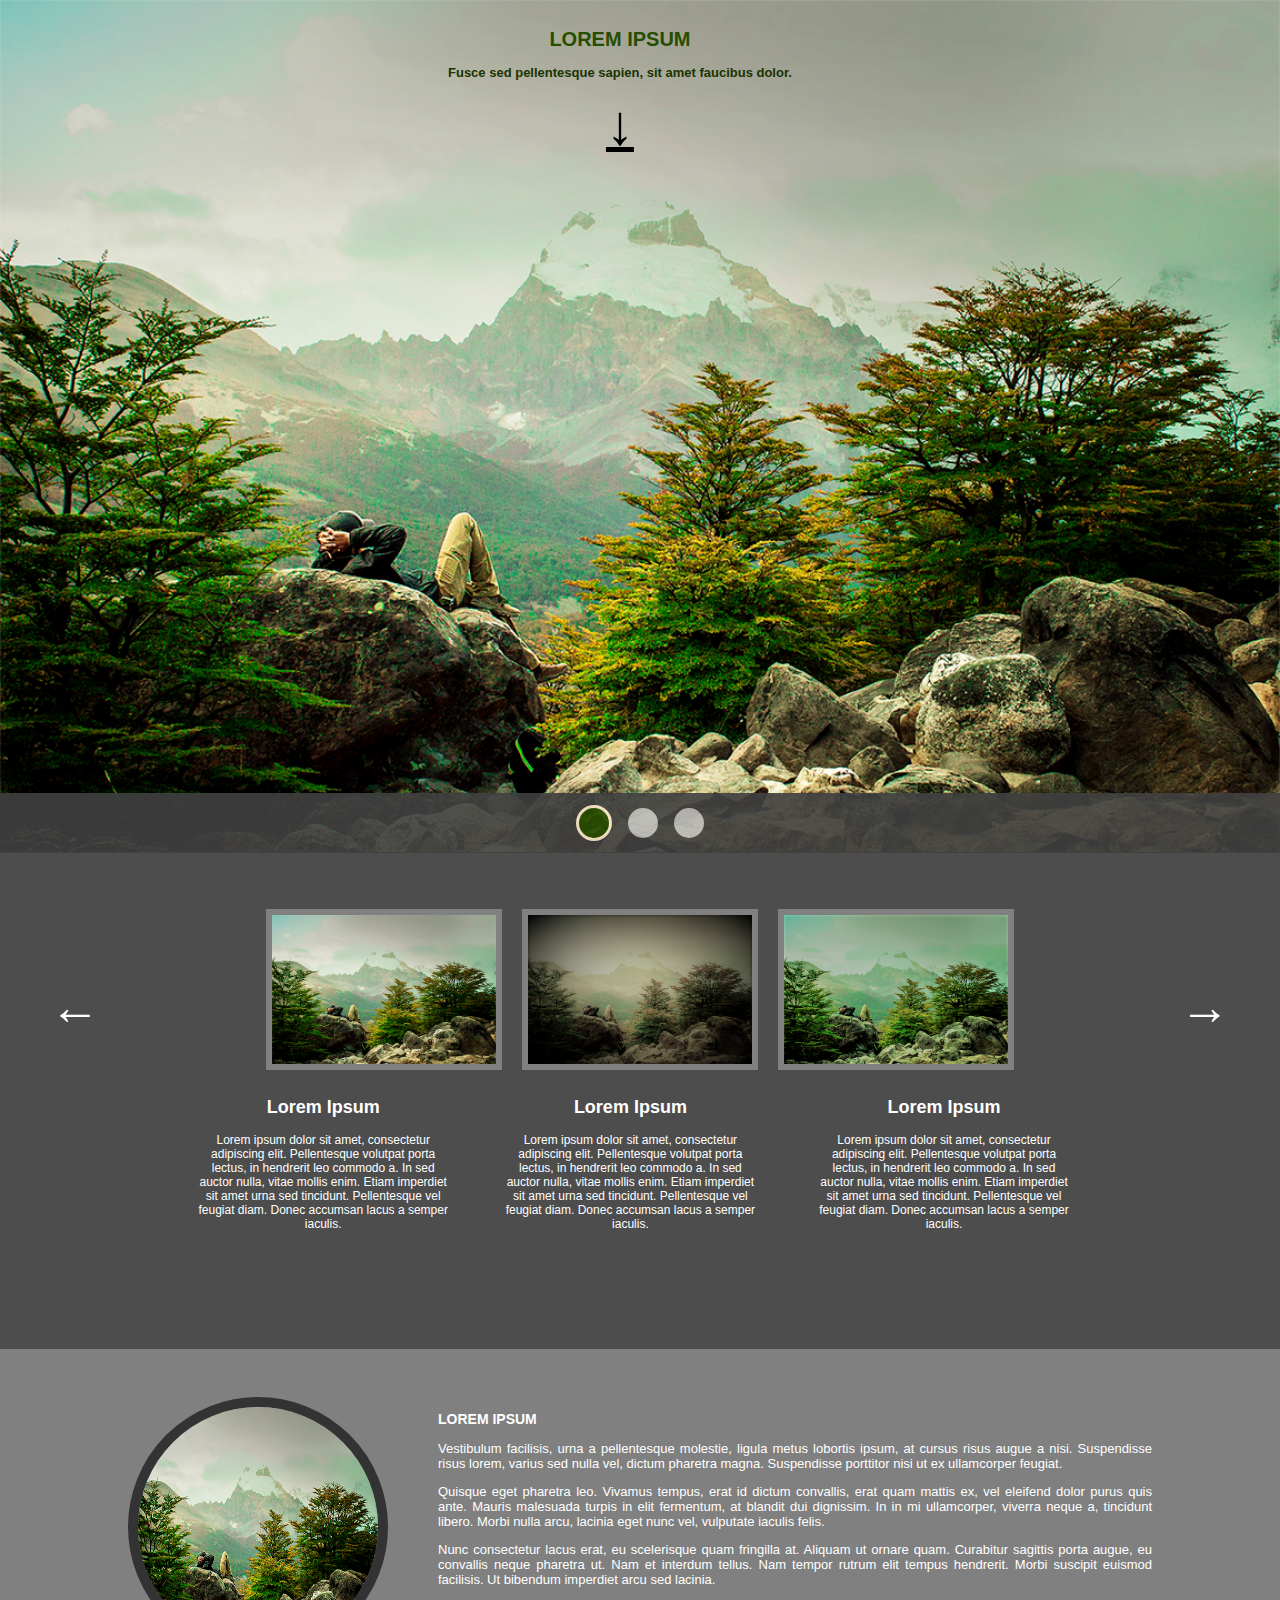
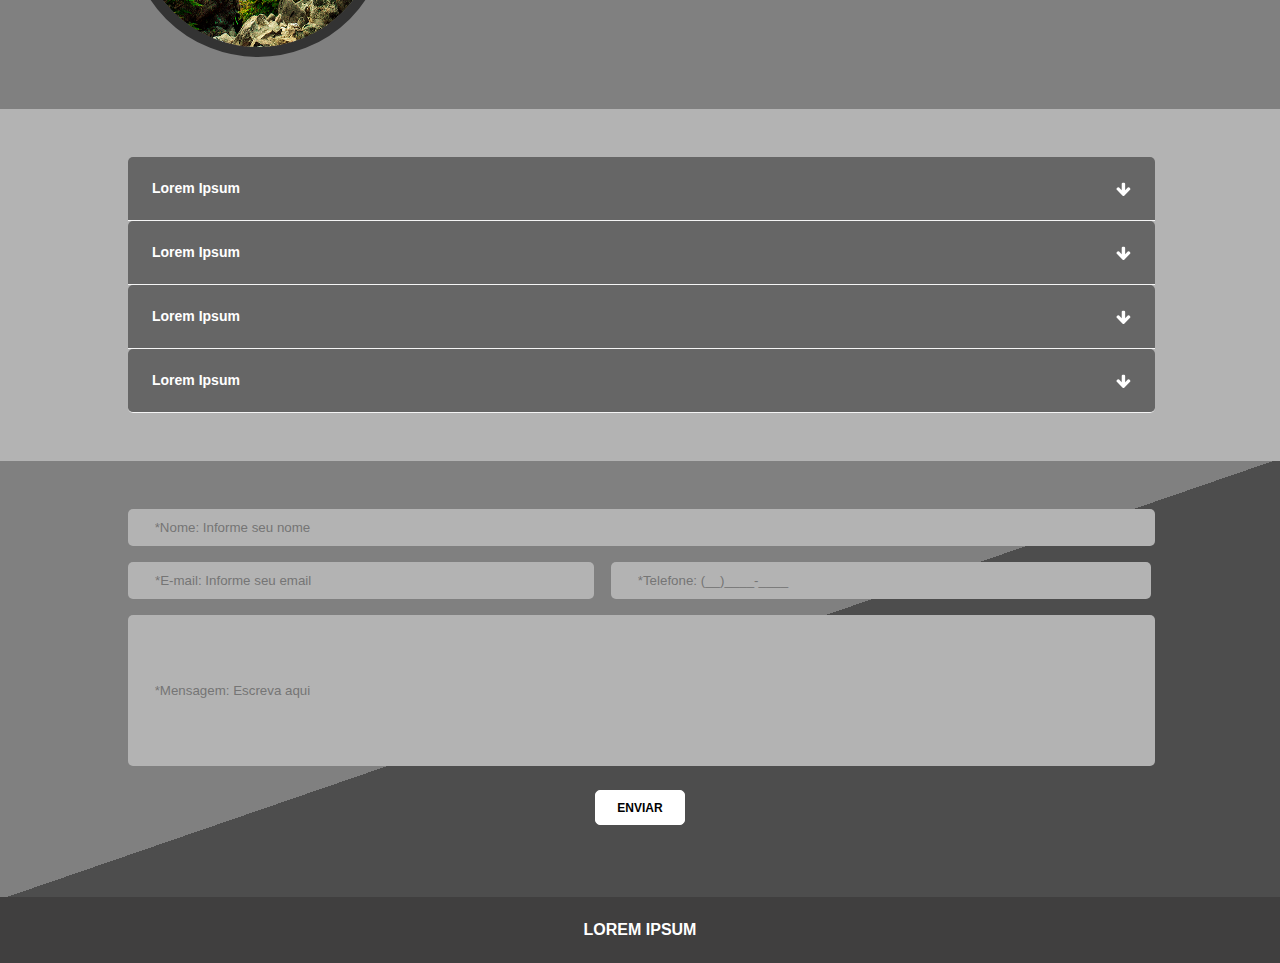
==== index.html @ 9d9e649a "first commit" ====
<!DOCTYPE html>
<html lang="en">
<head>
	<title>Teste Front End | Dot </title>
	<meta charset="utf-8">
	<meta name="viewport" content="width=device-width, initial-scale=1.0">
	<link rel="stylesheet" type="text/css" href="style.css">
	<link rel="stylesheet" href="https://cdnjs.cloudflare.com/ajax/libs/font-awesome/4.7.0/css/font-awesome.min.css">
	<link rel="stylesheet" href="https://cdnjs.cloudflare.com/ajax/libs/font-awesome/4.7.0/css/font-awesome.min.css">
</head>
<body>
	<header>
		<div class="titulo-header">
			<h1>Lorem Ipsum</h1>
			<p>Fusce sed pellentesque sapien, sit amet faucibus dolor.</p>
			<div><a href="index.html#gallery" class="arrow-go-down">&#8595;</a></div>
		</div>
		<div class="flow">
			<div>
				<div class="mySlides"><img src="images/ProvaFrontEndJunior-Desk-real.png" alt="img-capa"></div>
				<div class="mySlides"><img src="images/ProvaFrontEndJunior-Desk-real-copia.png" alt="img-capa"></div>
				<div class="mySlides"><img src="images/ProvaFrontEndJunior-Desk-real-copia2.png" alt="img-capa"></div>
			</div>
			<div class="slideBox">
				<span class="dot" onclick="currentSlide(1)"></span>
				<span class="dot" onclick="currentSlide(2)"></span>
				<span class="dot" onclick="currentSlide(3)"></span>
			</div>
		</div>	
	</header>
	<!-- Main Start - Gallery 3 of 9 -->
	<main role="main" class="main">
		<a id="gallery"></a>
		<div class="main-container">
			<div class="mySlides2 fade">
				<img src="images/ProvaFrontEndJunior-Desk-media.png" alt="img-peq">
					<div class="text">
						<h2>Lorem Ipsum</h2>
						<p>Lorem ipsum dolor sit amet, consectetur adipiscing elit. Pellentesque volutpat porta lectus, in hendrerit leo commodo a. In sed auctor nulla, vitae mollis enim. Etiam imperdiet sit amet urna sed tincidunt. Pellentesque vel feugiat diam. Donec accumsan lacus a semper iaculis.  </p>
					</div>  
				<img src="images/ProvaFrontEndJunior-Desk-media-2.png" alt="img-peq">
					<div class="text2">
						<h2>Lorem Ipsum</h2>
						<p>Lorem ipsum dolor sit amet, consectetur adipiscing elit. Pellentesque volutpat porta lectus, in hendrerit leo commodo a. In sed auctor nulla, vitae mollis enim. Etiam imperdiet sit amet urna sed tincidunt. Pellentesque vel feugiat diam. Donec accumsan lacus a semper iaculis.  </p>
					</div>
				<img src="images/ProvaFrontEndJunior-Desk-media-3.png" alt="img-peq">
					<div class="text3">
						<h2>Lorem Ipsum</h2>
						<p>Lorem ipsum dolor sit amet, consectetur adipiscing elit. Pellentesque volutpat porta lectus, in hendrerit leo commodo a. In sed auctor nulla, vitae mollis enim. Etiam imperdiet sit amet urna sed tincidunt. Pellentesque vel feugiat diam. Donec accumsan lacus a semper iaculis.  </p>
					</div>
			</div>
			<div class="mySlides2 fade">
				<img src="images/ProvaFrontEndJunior-Desk-media-4.png" alt="img-peq">
					<div class="text">
						<h2>Lorem Ipsum</h2>
						<p>Lorem ipsum dolor sit amet, consectetur adipiscing elit. Pellentesque volutpat porta lectus, in hendrerit leo commodo a. In sed auctor nulla, vitae mollis enim. Etiam imperdiet sit amet urna sed tincidunt. Pellentesque vel feugiat diam. Donec accumsan lacus a semper iaculis.  </p>
					</div>  
				<img src="images/ProvaFrontEndJunior-Desk-media-5.png" alt="img-peq"> 
					<div class="text2">
						<h2>Lorem Ipsum</h2>
						<p>Lorem ipsum dolor sit amet, consectetur adipiscing elit. Pellentesque volutpat porta lectus, in hendrerit leo commodo a. In sed auctor nulla, vitae mollis enim. Etiam imperdiet sit amet urna sed tincidunt. Pellentesque vel feugiat diam. Donec accumsan lacus a semper iaculis.  </p>
					</div>
				<img src="images/ProvaFrontEndJunior-Desk-media-6.png" alt="img-peq">
					<div class="text3">
						<h2>Lorem Ipsum</h2>
						<p>Lorem ipsum dolor sit amet, consectetur adipiscing elit. Pellentesque volutpat porta lectus, in hendrerit leo commodo a. In sed auctor nulla, vitae mollis enim. Etiam imperdiet sit amet urna sed tincidunt. Pellentesque vel feugiat diam. Donec accumsan lacus a semper iaculis.  </p>
					</div>
			</div>
			<div class="mySlides2 fade">
				<img src="images/ProvaFrontEndJunior-Desk-media-7.png" alt="img-peq">
					<div class="text">
						<h2>Lorem Ipsum</h2>
						<p>Lorem ipsum dolor sit amet, consectetur adipiscing elit. Pellentesque volutpat porta lectus, in hendrerit leo commodo a. In sed auctor nulla, vitae mollis enim. Etiam imperdiet sit amet urna sed tincidunt. Pellentesque vel feugiat diam. Donec accumsan lacus a semper iaculis.  </p>
					</div>  
				<img src="images/ProvaFrontEndJunior-Desk-media-8.png" alt="img-peq"> 
					<div class="text2">
						<h2>Lorem Ipsum</h2>
						<p>Lorem ipsum dolor sit amet, consectetur adipiscing elit. Pellentesque volutpat porta lectus, in hendrerit leo commodo a. In sed auctor nulla, vitae mollis enim. Etiam imperdiet sit amet urna sed tincidunt. Pellentesque vel feugiat diam. Donec accumsan lacus a semper iaculis.  </p>
					</div>
				<img src="images/ProvaFrontEndJunior-Desk-media-9.png" alt="img-peq">
					<div class="text3">
						<h2>Lorem Ipsum</h2>
						<p>Lorem ipsum dolor sit amet, consectetur adipiscing elit. Pellentesque volutpat porta lectus, in hendrerit leo commodo a. In sed auctor nulla, vitae mollis enim. Etiam imperdiet sit amet urna sed tincidunt. Pellentesque vel feugiat diam. Donec accumsan lacus a semper iaculis.  </p>
					</div>
			</div>
			<a class="prev" onclick="plusS(-1)">&#8592;</a>
			<a class="next" onclick="plusS(1)">&#8594;</a>
		  </div>
		<!-- Circular Image -->
		<div class="second-mainContainer">
			<div class="circle-image">
				<img src="images/ProvaFrontEndJunior-Desk-media.png" alt="img-peq-circular">
			</div>
			<div class="bigText">
				<h3>LOREM IPSUM</h3>
				<p>Vestibulum facilisis, urna a pellentesque molestie, ligula metus lobortis ipsum, at cursus risus augue a nisi. Suspendisse risus lorem, varius sed nulla vel, dictum pharetra magna. Suspendisse porttitor nisi ut ex ullamcorper feugiat. 
				<p>Quisque eget pharetra leo. Vivamus tempus, erat id dictum convallis, erat quam mattis ex, vel eleifend dolor purus quis ante. Mauris malesuada turpis in elit fermentum, at blandit dui dignissim. In in mi ullamcorper, viverra neque a, tincidunt libero. Morbi nulla arcu, lacinia eget nunc vel, vulputate iaculis felis. </p>
				<p>Nunc consectetur lacus erat, eu scelerisque quam fringilla at. Aliquam ut ornare quam. Curabitur sagittis porta augue, eu convallis neque pharetra ut. Nam et interdum tellus. Nam tempor rutrum elit tempus hendrerit. Morbi suscipit euismod facilisis. Ut bibendum imperdiet arcu sed lacinia. </p>
			</div>
		</div>
		<!-- Galleria Vertical -->
		<div class="last-mainContainer">
			<div id="open-gallery"> 
				<div class="top-border-box first-gallery">
					<h3>Lorem Ipsum</h3>
					<a><i class="fa fa-arrow-down invert"></i></a>
				</div>
				<div class="vertical-gallery hidden " id="open-window">
					<div class="container vertical-gall" >
						<div class="display-gallery-title">
							<h4>Lorem Ipsum</h4>
							<a><i class="fa fa-arrow-up work-icon-image"></i></a>
						</div>
						<div class="gallery-content">
							<div class="left-side imagens-peq">
								<img src="images/ProvaFrontEndJunior-Desk-media.png" 
								alt="img-peq">
							</div>
							<div class="right-side">		
								<p>Lorem ipsum dolor sit amet, consectetur adipiscing elit. Curabitur imperdiet 
									malesuada lorem eget pulvinar. Donec nisl augue, scelerisque in nunc a, gravida 
									laoreet tellus. </p>
							</div>
						</div>
					</div>
				</div>
			</div>
			<div id="open-second-gallery">
				<div class="top-border-box">
					<h3>Lorem Ipsum</h3>
					<a><i class="fa fa-arrow-down invert"></i></a>
				</div>
				<div class="vertical-gallery sc hidden" id="open-sec-window">
					<div class="container vertical-gall" >
						<div class="display-gallery-title">
							<h4>Lorem Ipsum</h4>
							<a><i class="fa fa-arrow-up work-icon-image"></i></a>
						</div>
						<div class="gallery-content">
							<div class="left-side imagens-peq">
								<img src="images/ProvaFrontEndJunior-Desk-media.png" 
								alt="img-peq">
							</div>
							<div class="right-side">		
								<p>Lorem ipsum dolor sit amet, consectetur adipiscing elit. Curabitur imperdiet 
									malesuada lorem eget pulvinar. Donec nisl augue, scelerisque in nunc a, gravida 
									laoreet tellus. </p>
							</div>
						</div>
					</div>
				</div>
			</div>
			<div id="open-third-gallery">
				<div class="top-border-box">
					<h3>Lorem Ipsum</h3>
					<a><i class="fa fa-arrow-down invert"></i></a>
				</div>
				<div class="vertical-gallery sc hidden" id="open-th-window">
					<div class="container vertical-gall" >
						<div class="display-gallery-title">
							<h4>Lorem Ipsum</h4>
							<a><i class="fa fa-arrow-up work-icon-image"></i></a>
						</div>
						<div class="gallery-content">
							<div class="left-side imagens-peq">
								<img src="images/ProvaFrontEndJunior-Desk-media.png" 
								alt="img-peq">
							</div>
							<div class="right-side">		
								<p>Lorem ipsum dolor sit amet, consectetur adipiscing elit. Curabitur imperdiet 
									malesuada lorem eget pulvinar. Donec nisl augue, scelerisque in nunc a, gravida 
									laoreet tellus. </p>
							</div>
						</div>
					</div>
				</div>
			</div>
			<div id="open-fourth-gallery">
				<div class="top-border-box border-bottom">
					<h3>Lorem Ipsum</h3>
					<a><i class="fa fa-arrow-down invert"></i></a>
				</div>
				<div class="vertical-gallery sc hidden" id="open-fourth-window">
					<div class="container vertical-gall" >
						<div class="display-gallery-title">
							<h4>Lorem Ipsum</h4>
							<a><i class="fa fa-arrow-up work-icon-image"></i></a>
						</div>
						<div class="gallery-content">
							<div class="left-side imagens-peq">
								<img src="images/ProvaFrontEndJunior-Desk-media.png" 
								alt="img-peq">
							</div>
							<div class="right-side">		
								<p>Lorem ipsum dolor sit amet, consectetur adipiscing elit. Curabitur imperdiet 
									malesuada lorem eget pulvinar. Donec nisl augue, scelerisque in nunc a, gravida 
									laoreet tellus. </p>
							</div>
						</div>
					</div>
				</div>
			</div>
		</div>
		<!-- Formulário at the bottom -->
		<div class="form-box">
			<form class="sign-up">
				<label for="firstName" id="nome"> 
				  <input type="text" name="first-name" 
				  placeholder="*Nome: Informe seu nome" required>
				</label>
				  <div class="middle-form">
					<label for="email"></label>
						<input type="email" name="second-name" 
						placeholder="*E-mail: Informe seu email" id="email" required>
					<label for="telefone"> </label>
						<input type="tel" name="telefone" 
						placeholder="*Telefone: (__)____-____" id="telefone" required>
				</div>
				<label for="mensagem"> </label>
					<input type="textarea" class="mensagem" name="mensagem" 
					placeholder="*Mensagem: Escreva aqui" required>
				<div class="button">
					<button type="submit"> Enviar</button>
				</div>
			  </form>
		</div>
	</main>
	<footer>
		<div>
			<p>LOREM IPSUM</p>
		</div>
	</footer>
	<script type="text/javascript" src="js.js"></script>
	<script type="text/javascript" src="topGallery.js"></script>
	<script type="text/javascript" src="teste.js"></script>
</body>
</html>
---- style.css ----
body{
	background-color: #4d4d4d;
	margin: 0;
}
.titulo-header > h1{
	color: #264d00;
	font-family: Arial, Helvetica, sans-serif;
	font-size: 20px;
	text-transform: uppercase;
}
.titulo-header > h1 ~ p {
	font-family: Arial, Helvetica, sans-serif;
	font-size: 13px;
	font-weight: bold;
	color: #1a3300;
}
.titulo-header {
	position: absolute;
	text-align: center;
	margin-top: 15px;
	margin-left: 35%;
}
.arrow-go-down{
	color: black;
	font-size: 3.5em;
}
/* Gallery */
.mySlides {
	display: none;
}
.flow{
	margin: 0;
	padding: 0;
	display: flex;
	flex-direction: column;
}
.flow img {
	display: flex;
	width: 100%;
	height: auto;
	flex-grow: 2;
}
.dot {
	cursor: pointer;
	height: 30px;
	width: 30px;
	background-color: #bbb;
	border-radius: 50%;
	display: flex;
	transition: background-color 0.6s ease;
	margin: 0.5em;
}
.active, .dot:hover {
	background-color: #264d00;
	border: 3px solid;
	border-color: blanchedalmond;
}  
.slideBox{
	display: flex;
	align-items: center;
	justify-content: center;
	min-height: 60px;
	background-color: hsl(0, 0%, 25%);
	opacity: 0.9;
	z-index: 1;
	margin-top: -3.7em;
	width: 100%;
	flex-grow: 2;
}
@media only screen and (max-width: 700px){
	.titulo-header {
		position: relative;
		text-align: center;
		justify-content: justify;
		margin-left: 5px;
		margin-bottom: 2em;
	}
	.titulo-header > h1{
		color: #fff;
		font-family: Arial, Helvetica, sans-serif;
		text-transform: uppercase;
		font-size: 15px;
	}
	.titulo-header > h1 ~ p {
		font-family: Arial, Helvetica, sans-serif;
		font-size: 12px;
		font-weight: bold;
		color: #fff;
		padding: 0 7px 2px 7px;
	}
}
/* Main Section - Gallery 3 of 9 */
main > div {
	display: flex;
	flex-direction: row;
	justify-content: space-around;
	margin-top: 40px;
}
.main-container{
	padding: 0 2em 0 2em;
	margin: 3em;
	display: flex;
	text-align: center;	
	justify-content: space-around;
	flex-direction: row;
	min-height: 400px;
}
.main-container img{
    width: 20%;
    border-style: solid;
	border-width: 6px;
    border-color: #808080;
    margin: 0.5em;
}
.mySlides2 {
    display: none;
	flex-direction: row;
	justify-content: space-around;
	overflow-x: hidden;
}
.img-text-box{
	margin: 0;
	padding: 0;
}

.text-margin{
	width: 15%;
}
.prev,
.next{
    cursor: pointer;
    position: absolute;
    color: white;
    font-weight: bold;
    font-size: 50px;
    user-select: none;
    margin-top: 6%;
}
.next{
	right: 1em;
}
.prev{
	left: 1em;
}
.prev:hover, .next:hover {
        color: #15402f;
}
.text {
    font-size: 12px;
    position: absolute;
    width: 20%;
    text-align: center;
	font-family: Arial, Helvetica, sans-serif;
	color: white;
    margin-left: 9%;
  }
.text2 {
    font-size: 12px;
    position: absolute;
    width: 20%;
    text-align: center;
    font-family: Arial, Helvetica, sans-serif;
	margin-left: 33%;
	color: white;
}
.text3 {
    font-size: 12px;
    position: absolute;
    width: 20%;
    text-align: center;
    font-family: Arial, Helvetica, sans-serif;
	margin-left: 57.5%;
	color: white;
}
.dotz {
  display: none;
}
.fade {
    -webkit-animation-name: fade;
    -webkit-animation-duration: 1.5s;
    animation-name: fade;
    animation-duration: 1.5s;
}
@-webkit-keyframes fade {
    from {opacity: .4}
    to {opacity: 1}
}
@keyframes fade {
    from {opacity: .4}
    to {opacity: 1}
}


/* Slide Gallery */
@media only screen and (max-width: 700px){
	main > div {
		flex-wrap: wrap;
		margin-top: 18px;
	}
	main > div .text {
		font-size: 11px;
		width: 85%;
	}

}

/* Circular Section */
.second-mainContainer{
	background-color: #808080;
	padding: 3em 8em 3em 8em;
}

.second-mainContainer > .circle-image > img{
	border-style: solid;
	border-width: 10px;
	border-radius: 50%;
	border-color: #333333;
	height: 240px;
	width: 240px;
}

.second-mainContainer > .bigText {
	text-align: justify;
	color: #fff;
	font-size: 13px;
	padding-left: 50px;
	padding-top: 15px;
	font-family: Arial, Helvetica, sans-serif;
}

@media only screen and (max-width: 700px){
	.second-mainContainer > .bigText h3{
		text-align: center;
		font-size: 15px;
		padding: 0px;
	}
	.second-mainContainer > .bigText {
		text-align: center;
		font-size: 13px;
		padding-left: 0px;
		color: white;
	}
}
/* Bottom Gallery*/
.last-mainContainer{
	display: flex;
	align-items: center;
	justify-content: center;
	flex-direction: column;
	background-color: hsl(0, 0%, 70%);
	font-family: Arial, Helvetica, sans-serif;
	padding-bottom: 3em;
	margin-top: 0;
}
#open-gallery{
	width: 100%;
}
.top-border-box{
	height: 15px;
	width: 76.5%;
	padding: 1.5em;
	margin-right: 35%;
	margin-left: 10%;
	display: flex;
	justify-content: space-between;
	flex-direction: row;
	background-color: hsl(0, 0%, 40%);
	border-bottom: 1px solid;
	border-color: whitesmoke;
	border-top-left-radius: 5px;
	border-top-right-radius: 5px;
	cursor: pointer;
}
.first-gallery{
	margin-top: 3em;
}
.invert{
	font-size: 25px;
	filter: brightness(0) invert(1);
	margin-top: -2px;
	font-weight: lighter;
}
h3{
	font-size:  14px;
	color: white;
	margin-top: -1px;
}
.imagens-peq img{
	width: 70%;
    border-style: solid;
	border-width: 6px;
    border-color: #808080;
    margin: 0.5em;
}
.vertical-gallery{
	background-color: white;
	width: 81%;
	min-height: 50%;
	margin-right: 35%;
	margin-left: 10%;
	padding-bottom: 2em;
}
.display-gallery-title{
	height: 15px;
	background-color: transparent;
	padding: 1.5em;
	display: flex;
	justify-content: space-between;
	flex-direction: row;
}
.display-gallery-title > i{
	font-size: 25px;
	font-weight: lighter;
}
h4{
	color: hsl(0, 0%, 40%);
	font-size:  14px;
	margin-top: -1px;
}
.gallery-content{
	display: flex;
	flex-direction: row;
	align-items: center;
}
.left-side{
	width: 40%;
	padding-left: 1.5em;
}
.right-side{
	width: 60%;
	padding-right: 5em;
}
.right-side > p {
	color: hsl(0, 0%, 40%);
	font-size: 14px;
}
.hidden {
	display: none;
}
#open-second-gallery{
	width: 100%;
}
#open-third-gallery{
	width: 100%;
}
#open-fourth-gallery{
	width: 100%;
}
.border-bottom{
	border-radius: 5px;
}
@media only screen and (max-width: 700px){
	.vertical-gallery{
		width: 86.5%;
	}
}
/* Formulário at the bottom */
.form-box{
	display: flex;
	justify-content: center;
	align-items: center;
	flex-direction: column;
	background-image: linear-gradient(161deg, #808080 50%, #4d4d4d 50%);
	margin: 0;
}
form{
	margin: 3em 8em 3em 8em;
}
.sign-up{
	width: 100%;
}
form input{
	border-radius: 5px;
	border: none;
	background-color: hsl(0, 0%, 70%);
}
form input[type=text]{
	width: 78%;
	height: 35px;
	padding-left: 2em;
	margin-left: 10%;
}
.middle-form{
	padding: 1em 1em;
}
form input[type=email]{
	width: 35%;
	height: 35px;
	padding-left: 2em;
	margin-left: 9%;
}
form input[type=tel]{
	width: 41%;
	height: 35px;
	padding-left: 2em;
	margin-left: 1em;
	margin-right: 9%;
}
input[type=textarea]{
	width: 78%;
	height: 150px;
	padding-left: 2em;
	margin-left: 10%;
	padding-top: 0;
}
.button{
	display: flex;
	text-align: center;
	justify-content: center;
}
button{
	margin: 2em 3em;
	border: 1px solid white;
	background-color: white;
	border-radius: 5px;
	height: 35px;
	width: 90px;
	text-transform: uppercase;
	font-weight: 600;
	cursor: pointer;
	font-size: 12px;
}
@media only screen and (max-width: 700px){
	form{
		display: none;
	}
}
/* The end of Form - Footer */
footer{
	font-family: Arial, Helvetica, sans-serif;
	display: flex;
	text-align: center;
	justify-content: center;
	color: white;
	height: 50px;
	padding: 0.5em;
	font-weight: bold;
	background-color: hsl(0, 1%, 25%);
}
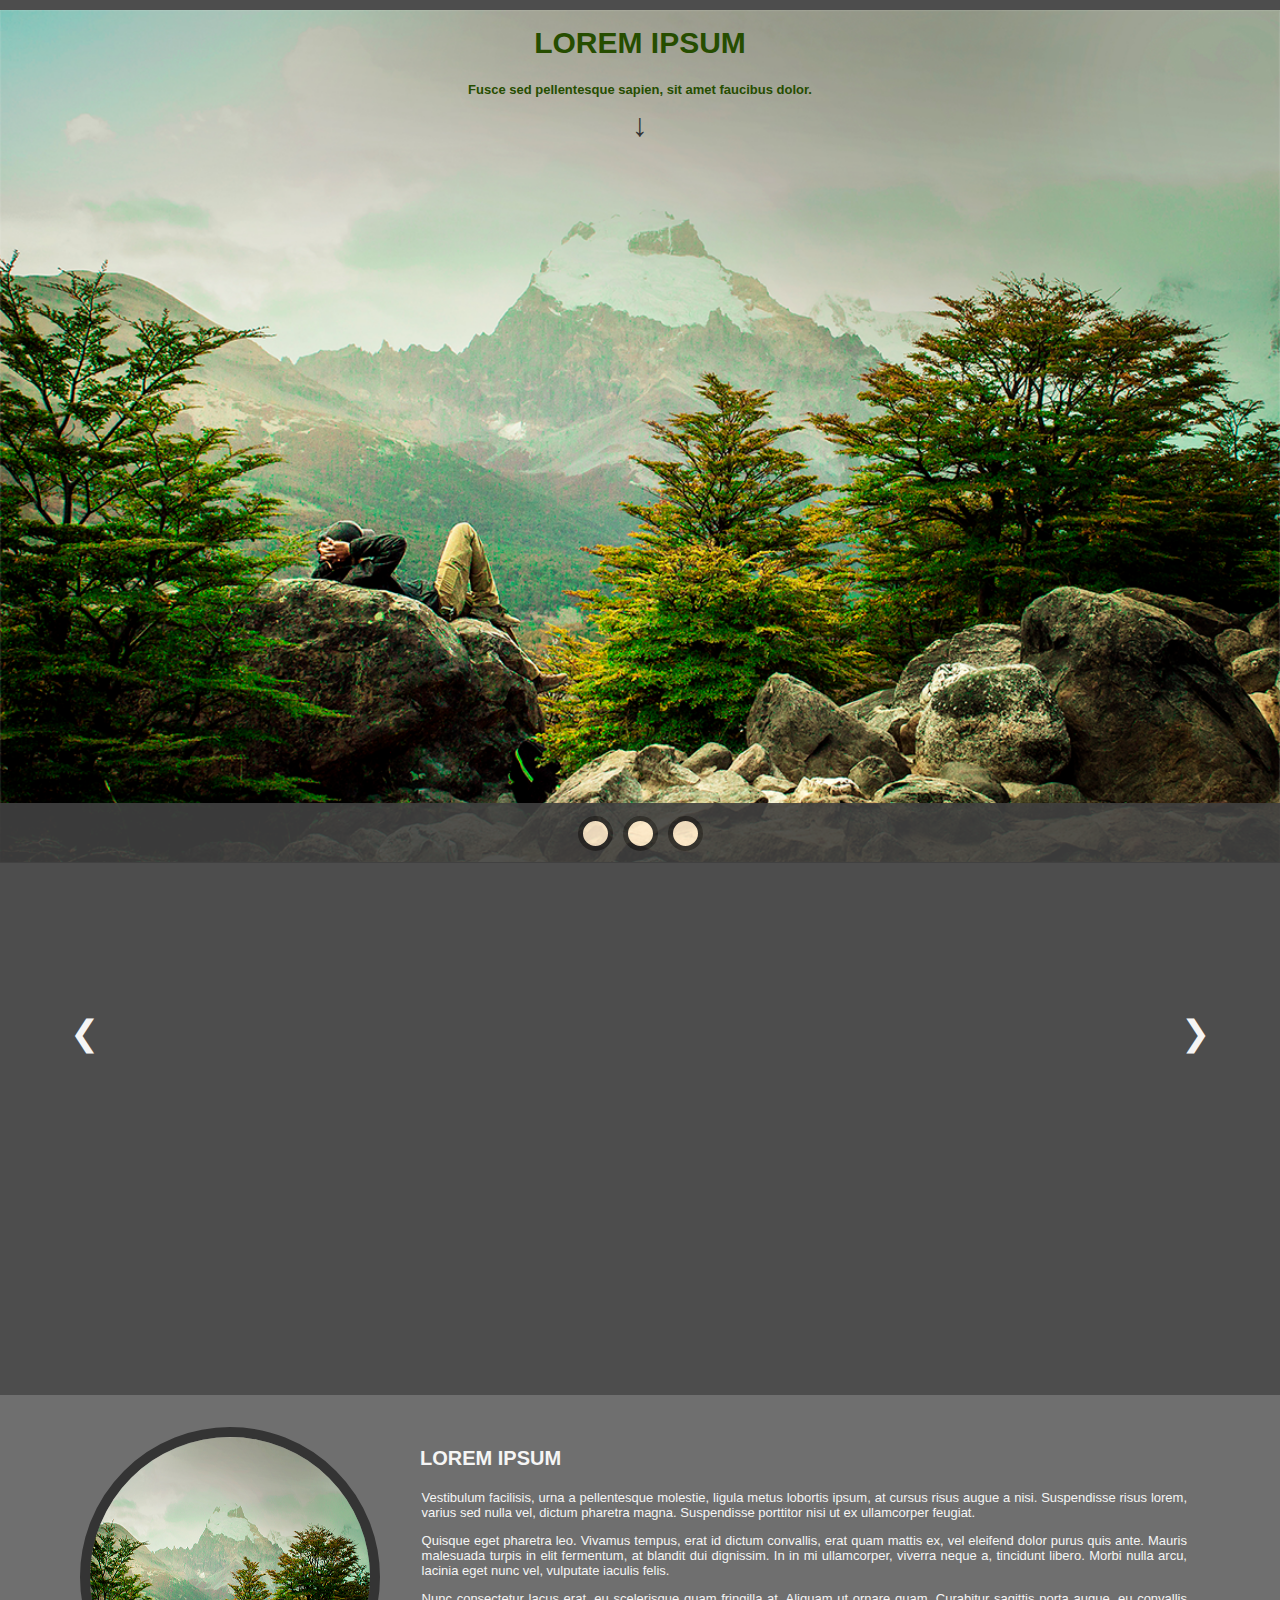
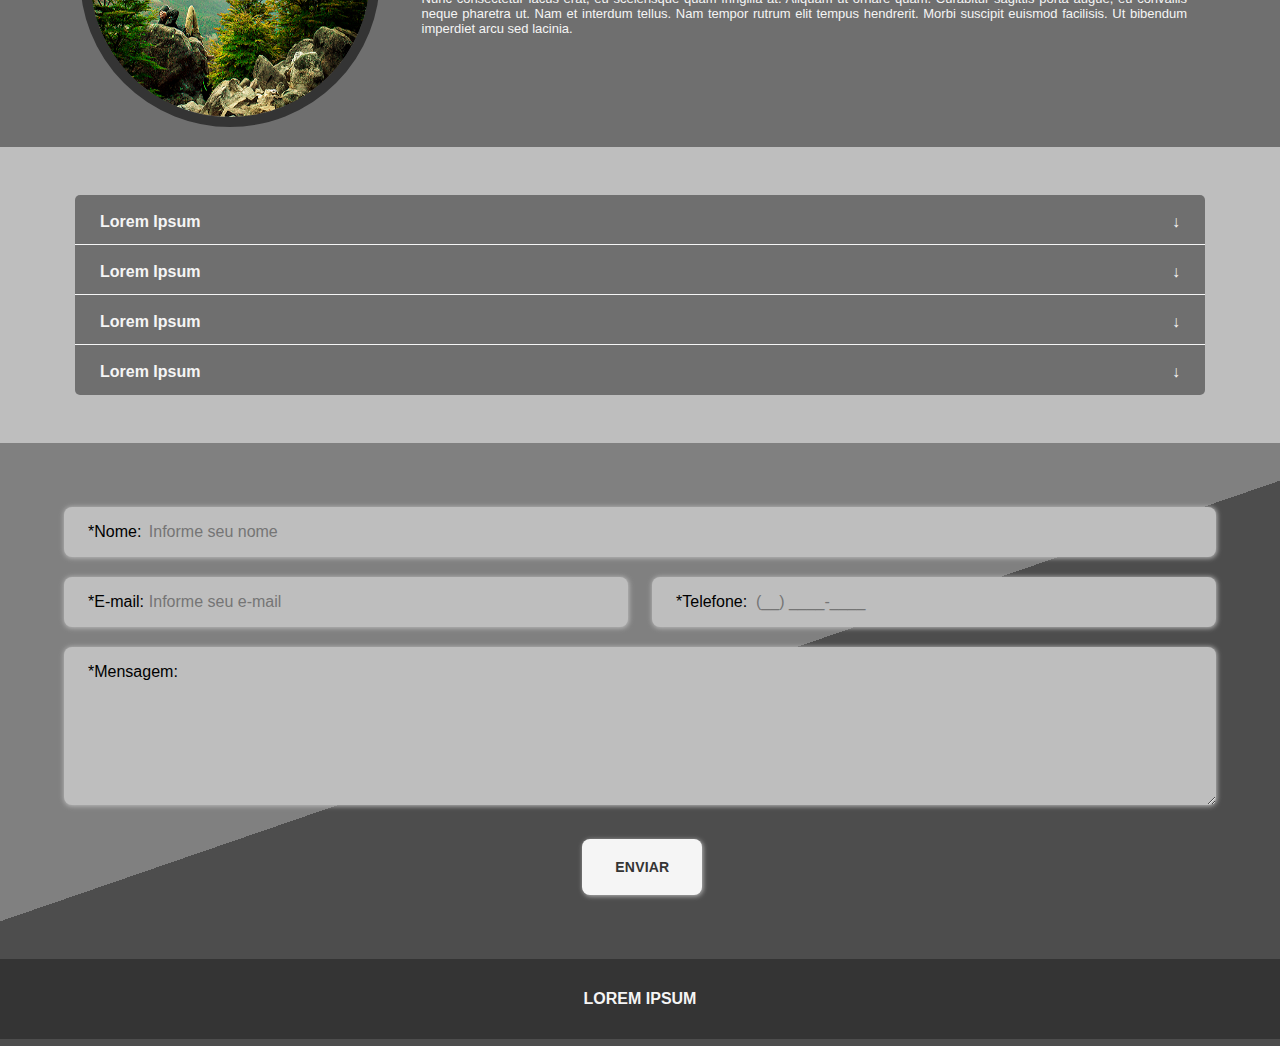
==== commit 3ce26bff: "first commit" ====
--- a/index.html
+++ b/index.html
@@ -1,237 +1,229 @@
 <!DOCTYPE html>
 <html lang="en">
 <head>
-	<title>Teste Front End | Dot </title>
+	<title> Dot </title>
 	<meta charset="utf-8">
 	<meta name="viewport" content="width=device-width, initial-scale=1.0">
-	<link rel="stylesheet" type="text/css" href="style.css">
-	<link rel="stylesheet" href="https://cdnjs.cloudflare.com/ajax/libs/font-awesome/4.7.0/css/font-awesome.min.css">
-	<link rel="stylesheet" href="https://cdnjs.cloudflare.com/ajax/libs/font-awesome/4.7.0/css/font-awesome.min.css">
+
+	<!-- style sheets -->
+	<link rel="stylesheet" type="text/css" href="./public/style/main.css">
+	<link rel="stylesheet" type="text/css" href="./public/style/header.css"> <!-- top-gallery -->
+	<link rel="stylesheet" type="text/css" href="./public/style/slide.css">
+	<link rel="stylesheet" type="text/css" href="./public/style/circular.css">
+	<link rel="stylesheet" type="text/css" href="./public/style/accordion.css">
+	<link rel="stylesheet" type="text/css" href="./public/style/form.css">
+	<link rel="stylesheet" type="text/css" href="./public/style/footer.css">
+	<link rel="stylesheet" type="text/css" href="./public/style/media.css">
+	<!------->
+	
 </head>
 <body>
-	<header>
-		<div class="titulo-header">
-			<h1>Lorem Ipsum</h1>
-			<p>Fusce sed pellentesque sapien, sit amet faucibus dolor.</p>
-			<div><a href="index.html#gallery" class="arrow-go-down">&#8595;</a></div>
-		</div>
-		<div class="flow">
-			<div>
-				<div class="mySlides"><img src="images/ProvaFrontEndJunior-Desk-real.png" alt="img-capa"></div>
-				<div class="mySlides"><img src="images/ProvaFrontEndJunior-Desk-real-copia.png" alt="img-capa"></div>
-				<div class="mySlides"><img src="images/ProvaFrontEndJunior-Desk-real-copia2.png" alt="img-capa"></div>
-			</div>
-			<div class="slideBox">
-				<span class="dot" onclick="currentSlide(1)"></span>
-				<span class="dot" onclick="currentSlide(2)"></span>
-				<span class="dot" onclick="currentSlide(3)"></span>
-			</div>
-		</div>	
-	</header>
-	<!-- Main Start - Gallery 3 of 9 -->
-	<main role="main" class="main">
-		<a id="gallery"></a>
-		<div class="main-container">
-			<div class="mySlides2 fade">
-				<img src="images/ProvaFrontEndJunior-Desk-media.png" alt="img-peq">
-					<div class="text">
-						<h2>Lorem Ipsum</h2>
-						<p>Lorem ipsum dolor sit amet, consectetur adipiscing elit. Pellentesque volutpat porta lectus, in hendrerit leo commodo a. In sed auctor nulla, vitae mollis enim. Etiam imperdiet sit amet urna sed tincidunt. Pellentesque vel feugiat diam. Donec accumsan lacus a semper iaculis.  </p>
-					</div>  
-				<img src="images/ProvaFrontEndJunior-Desk-media-2.png" alt="img-peq">
-					<div class="text2">
-						<h2>Lorem Ipsum</h2>
-						<p>Lorem ipsum dolor sit amet, consectetur adipiscing elit. Pellentesque volutpat porta lectus, in hendrerit leo commodo a. In sed auctor nulla, vitae mollis enim. Etiam imperdiet sit amet urna sed tincidunt. Pellentesque vel feugiat diam. Donec accumsan lacus a semper iaculis.  </p>
-					</div>
-				<img src="images/ProvaFrontEndJunior-Desk-media-3.png" alt="img-peq">
-					<div class="text3">
-						<h2>Lorem Ipsum</h2>
-						<p>Lorem ipsum dolor sit amet, consectetur adipiscing elit. Pellentesque volutpat porta lectus, in hendrerit leo commodo a. In sed auctor nulla, vitae mollis enim. Etiam imperdiet sit amet urna sed tincidunt. Pellentesque vel feugiat diam. Donec accumsan lacus a semper iaculis.  </p>
-					</div>
-			</div>
-			<div class="mySlides2 fade">
-				<img src="images/ProvaFrontEndJunior-Desk-media-4.png" alt="img-peq">
-					<div class="text">
-						<h2>Lorem Ipsum</h2>
-						<p>Lorem ipsum dolor sit amet, consectetur adipiscing elit. Pellentesque volutpat porta lectus, in hendrerit leo commodo a. In sed auctor nulla, vitae mollis enim. Etiam imperdiet sit amet urna sed tincidunt. Pellentesque vel feugiat diam. Donec accumsan lacus a semper iaculis.  </p>
-					</div>  
-				<img src="images/ProvaFrontEndJunior-Desk-media-5.png" alt="img-peq"> 
-					<div class="text2">
-						<h2>Lorem Ipsum</h2>
-						<p>Lorem ipsum dolor sit amet, consectetur adipiscing elit. Pellentesque volutpat porta lectus, in hendrerit leo commodo a. In sed auctor nulla, vitae mollis enim. Etiam imperdiet sit amet urna sed tincidunt. Pellentesque vel feugiat diam. Donec accumsan lacus a semper iaculis.  </p>
-					</div>
-				<img src="images/ProvaFrontEndJunior-Desk-media-6.png" alt="img-peq">
-					<div class="text3">
-						<h2>Lorem Ipsum</h2>
-						<p>Lorem ipsum dolor sit amet, consectetur adipiscing elit. Pellentesque volutpat porta lectus, in hendrerit leo commodo a. In sed auctor nulla, vitae mollis enim. Etiam imperdiet sit amet urna sed tincidunt. Pellentesque vel feugiat diam. Donec accumsan lacus a semper iaculis.  </p>
-					</div>
-			</div>
-			<div class="mySlides2 fade">
-				<img src="images/ProvaFrontEndJunior-Desk-media-7.png" alt="img-peq">
-					<div class="text">
-						<h2>Lorem Ipsum</h2>
-						<p>Lorem ipsum dolor sit amet, consectetur adipiscing elit. Pellentesque volutpat porta lectus, in hendrerit leo commodo a. In sed auctor nulla, vitae mollis enim. Etiam imperdiet sit amet urna sed tincidunt. Pellentesque vel feugiat diam. Donec accumsan lacus a semper iaculis.  </p>
-					</div>  
-				<img src="images/ProvaFrontEndJunior-Desk-media-8.png" alt="img-peq"> 
-					<div class="text2">
-						<h2>Lorem Ipsum</h2>
-						<p>Lorem ipsum dolor sit amet, consectetur adipiscing elit. Pellentesque volutpat porta lectus, in hendrerit leo commodo a. In sed auctor nulla, vitae mollis enim. Etiam imperdiet sit amet urna sed tincidunt. Pellentesque vel feugiat diam. Donec accumsan lacus a semper iaculis.  </p>
-					</div>
-				<img src="images/ProvaFrontEndJunior-Desk-media-9.png" alt="img-peq">
-					<div class="text3">
-						<h2>Lorem Ipsum</h2>
-						<p>Lorem ipsum dolor sit amet, consectetur adipiscing elit. Pellentesque volutpat porta lectus, in hendrerit leo commodo a. In sed auctor nulla, vitae mollis enim. Etiam imperdiet sit amet urna sed tincidunt. Pellentesque vel feugiat diam. Donec accumsan lacus a semper iaculis.  </p>
-					</div>
-			</div>
-			<a class="prev" onclick="plusS(-1)">&#8592;</a>
-			<a class="next" onclick="plusS(1)">&#8594;</a>
-		  </div>
-		<!-- Circular Image -->
-		<div class="second-mainContainer">
-			<div class="circle-image">
-				<img src="images/ProvaFrontEndJunior-Desk-media.png" alt="img-peq-circular">
-			</div>
-			<div class="bigText">
-				<h3>LOREM IPSUM</h3>
-				<p>Vestibulum facilisis, urna a pellentesque molestie, ligula metus lobortis ipsum, at cursus risus augue a nisi. Suspendisse risus lorem, varius sed nulla vel, dictum pharetra magna. Suspendisse porttitor nisi ut ex ullamcorper feugiat. 
-				<p>Quisque eget pharetra leo. Vivamus tempus, erat id dictum convallis, erat quam mattis ex, vel eleifend dolor purus quis ante. Mauris malesuada turpis in elit fermentum, at blandit dui dignissim. In in mi ullamcorper, viverra neque a, tincidunt libero. Morbi nulla arcu, lacinia eget nunc vel, vulputate iaculis felis. </p>
-				<p>Nunc consectetur lacus erat, eu scelerisque quam fringilla at. Aliquam ut ornare quam. Curabitur sagittis porta augue, eu convallis neque pharetra ut. Nam et interdum tellus. Nam tempor rutrum elit tempus hendrerit. Morbi suscipit euismod facilisis. Ut bibendum imperdiet arcu sed lacinia. </p>
-			</div>
-		</div>
-		<!-- Galleria Vertical -->
-		<div class="last-mainContainer">
-			<div id="open-gallery"> 
-				<div class="top-border-box first-gallery">
-					<h3>Lorem Ipsum</h3>
-					<a><i class="fa fa-arrow-down invert"></i></a>
-				</div>
-				<div class="vertical-gallery hidden " id="open-window">
-					<div class="container vertical-gall" >
-						<div class="display-gallery-title">
-							<h4>Lorem Ipsum</h4>
-							<a><i class="fa fa-arrow-up work-icon-image"></i></a>
-						</div>
-						<div class="gallery-content">
-							<div class="left-side imagens-peq">
-								<img src="images/ProvaFrontEndJunior-Desk-media.png" 
-								alt="img-peq">
-							</div>
-							<div class="right-side">		
-								<p>Lorem ipsum dolor sit amet, consectetur adipiscing elit. Curabitur imperdiet 
-									malesuada lorem eget pulvinar. Donec nisl augue, scelerisque in nunc a, gravida 
-									laoreet tellus. </p>
-							</div>
-						</div>
-					</div>
-				</div>
-			</div>
-			<div id="open-second-gallery">
-				<div class="top-border-box">
-					<h3>Lorem Ipsum</h3>
-					<a><i class="fa fa-arrow-down invert"></i></a>
-				</div>
-				<div class="vertical-gallery sc hidden" id="open-sec-window">
-					<div class="container vertical-gall" >
-						<div class="display-gallery-title">
-							<h4>Lorem Ipsum</h4>
-							<a><i class="fa fa-arrow-up work-icon-image"></i></a>
-						</div>
-						<div class="gallery-content">
-							<div class="left-side imagens-peq">
-								<img src="images/ProvaFrontEndJunior-Desk-media.png" 
-								alt="img-peq">
-							</div>
-							<div class="right-side">		
-								<p>Lorem ipsum dolor sit amet, consectetur adipiscing elit. Curabitur imperdiet 
-									malesuada lorem eget pulvinar. Donec nisl augue, scelerisque in nunc a, gravida 
-									laoreet tellus. </p>
-							</div>
-						</div>
-					</div>
-				</div>
-			</div>
-			<div id="open-third-gallery">
-				<div class="top-border-box">
-					<h3>Lorem Ipsum</h3>
-					<a><i class="fa fa-arrow-down invert"></i></a>
-				</div>
-				<div class="vertical-gallery sc hidden" id="open-th-window">
-					<div class="container vertical-gall" >
-						<div class="display-gallery-title">
-							<h4>Lorem Ipsum</h4>
-							<a><i class="fa fa-arrow-up work-icon-image"></i></a>
-						</div>
-						<div class="gallery-content">
-							<div class="left-side imagens-peq">
-								<img src="images/ProvaFrontEndJunior-Desk-media.png" 
-								alt="img-peq">
-							</div>
-							<div class="right-side">		
-								<p>Lorem ipsum dolor sit amet, consectetur adipiscing elit. Curabitur imperdiet 
-									malesuada lorem eget pulvinar. Donec nisl augue, scelerisque in nunc a, gravida 
-									laoreet tellus. </p>
-							</div>
-						</div>
-					</div>
-				</div>
-			</div>
-			<div id="open-fourth-gallery">
-				<div class="top-border-box border-bottom">
-					<h3>Lorem Ipsum</h3>
-					<a><i class="fa fa-arrow-down invert"></i></a>
-				</div>
-				<div class="vertical-gallery sc hidden" id="open-fourth-window">
-					<div class="container vertical-gall" >
-						<div class="display-gallery-title">
-							<h4>Lorem Ipsum</h4>
-							<a><i class="fa fa-arrow-up work-icon-image"></i></a>
-						</div>
-						<div class="gallery-content">
-							<div class="left-side imagens-peq">
-								<img src="images/ProvaFrontEndJunior-Desk-media.png" 
-								alt="img-peq">
-							</div>
-							<div class="right-side">		
-								<p>Lorem ipsum dolor sit amet, consectetur adipiscing elit. Curabitur imperdiet 
-									malesuada lorem eget pulvinar. Donec nisl augue, scelerisque in nunc a, gravida 
-									laoreet tellus. </p>
-							</div>
-						</div>
-					</div>
-				</div>
-			</div>
-		</div>
-		<!-- Formulário at the bottom -->
-		<div class="form-box">
-			<form class="sign-up">
-				<label for="firstName" id="nome"> 
-				  <input type="text" name="first-name" 
-				  placeholder="*Nome: Informe seu nome" required>
-				</label>
-				  <div class="middle-form">
-					<label for="email"></label>
-						<input type="email" name="second-name" 
-						placeholder="*E-mail: Informe seu email" id="email" required>
-					<label for="telefone"> </label>
-						<input type="tel" name="telefone" 
-						placeholder="*Telefone: (__)____-____" id="telefone" required>
-				</div>
-				<label for="mensagem"> </label>
-					<input type="textarea" class="mensagem" name="mensagem" 
-					placeholder="*Mensagem: Escreva aqui" required>
-				<div class="button">
-					<button type="submit"> Enviar</button>
-				</div>
-			  </form>
-		</div>
-	</main>
-	<footer>
-		<div>
-			<p>LOREM IPSUM</p>
-		</div>
-	</footer>
-	<script type="text/javascript" src="js.js"></script>
-	<script type="text/javascript" src="topGallery.js"></script>
-	<script type="text/javascript" src="teste.js"></script>
+
+<!-- Header, top gallery slide -->
+<header>
+	<div class="titulo-header">
+		<h1>Lorem Ipsum</h1>
+		<p>Fusce sed pellentesque sapien, 
+		   sit amet faucibus dolor.</p>
+		   <a href="index.html#gallery">&#8595;</a>
+	</div>
+	<div class="slide-container">
+		<div class="slide-header">  
+			<img src="./public/assets/header-1.png" alt="Imagem Teste">
+		</div>
+		<div class="slide-header">
+			<img src="./public/assets/header-2.png" alt="Imagem Teste">
+		</div>
+		<div class="slide-header">
+			<img src="./public/assets/header-3.png" alt="Imagem Teste">
+		</div>
+	</div>
+	<div class="slide-dots"> 
+		<span class="dot" onclick="slide(1)"></span>
+		<span class="dot" onclick="slide(2)"></span>
+		<span class="dot" onclick="slide(3)"></span>	
+	</div>
+</header>
+
+<!-- Main Start Point -->
+<main role="main" class="main">
+<!-- Slide Gallery -->
+<a id="gallery"></a>
+<div class="slider">
+	<a class="left" onclick="nextSlide(-1)">&#10094;</a>
+	<div class="slide-container-main imagens-grid">
+		<div class="slide">  
+			<img src="./public/assets/img-teste.png" alt="Imagem Teste">
+			<h2>Lorem Ipsum</h2>
+			<p>Lorem ipsum dolor sit amet, consectetur adipiscing elit. Pellentesque volutpat porta lectus, in hendrerit leo commodo a. In sed auctor nulla, vitae mollis enim. Etiam imperdiet sit amet urna sed tincidunt. Pellentesque vel feugiat diam. Donec accumsan lacus a semper iaculis.  </p>
+		</div>
+		<div class="slide">
+			<img src="./public/assets/img-teste-2.png" alt="Imagem Teste">
+			<h2>Lorem Ipsum</h2>
+			<p>Lorem ipsum dolor sit amet, consectetur adipiscing elit. Pellentesque volutpat porta lectus, in hendrerit leo commodo a. In sed auctor nulla, vitae mollis enim. Etiam imperdiet sit amet urna sed tincidunt. Pellentesque vel feugiat diam. Donec accumsan lacus a semper iaculis.  </p>
+		</div>
+		<div class="slide">
+			<img src="./public/assets/img-teste-3.png" alt="Imagem Teste">
+			<h2>Lorem Ipsum</h2>
+			<p>Lorem ipsum dolor sit amet, consectetur adipiscing elit. Pellentesque volutpat porta lectus, in hendrerit leo commodo a. In sed auctor nulla, vitae mollis enim. Etiam imperdiet sit amet urna sed tincidunt. Pellentesque vel feugiat diam. Donec accumsan lacus a semper iaculis.  </p>		
+		</div>
+	</div>
+
+	<div class="slide-container-main imagens-grid">
+		<div class="slide">  
+			<img src="./public/assets/img-teste.png" alt="Imagem Teste">
+			<h2>Lorem Ipsum</h2>
+			<p>Lorem ipsum dolor sit amet, consectetur adipiscing elit. Pellentesque volutpat porta lectus, in hendrerit leo commodo a. In sed auctor nulla, vitae mollis enim. Etiam imperdiet sit amet urna sed tincidunt. Pellentesque vel feugiat diam. Donec accumsan lacus a semper iaculis.  </p>
+		</div>
+		<div class="slide">
+			<img src="./public/assets/img-teste-2.png" alt="Imagem Teste">
+			<h2>Lorem Ipsum</h2>
+			<p>Lorem ipsum dolor sit amet, consectetur adipiscing elit. Pellentesque volutpat porta lectus, in hendrerit leo commodo a. In sed auctor nulla, vitae mollis enim. Etiam imperdiet sit amet urna sed tincidunt. Pellentesque vel feugiat diam. Donec accumsan lacus a semper iaculis.  </p>
+		</div>
+		<div class="slide">
+			<img src="./public/assets/img-teste-3.png" alt="Imagem Teste">
+			<h2>Lorem Ipsum</h2>
+			<p>Lorem ipsum dolor sit amet, consectetur adipiscing elit. Pellentesque volutpat porta lectus, in hendrerit leo commodo a. In sed auctor nulla, vitae mollis enim. Etiam imperdiet sit amet urna sed tincidunt. Pellentesque vel feugiat diam. Donec accumsan lacus a semper iaculis.  </p>		
+		</div>
+	</div>
+	
+  	<a class="right" onclick="nextSlide(1)">&#10095;</a>
+
+	
+</div>
+
+<!-- Circular Image -->
+<div class="second-mainContainer">
+	<div class="circle-image">
+		<img src="./public/assets/img-teste.png" alt="Imagem Teste">
+	</div>
+	<div class="text">
+		<h3>LOREM IPSUM</h3>
+		<p>Vestibulum facilisis, urna a pellentesque molestie, ligula metus lobortis ipsum, at cursus risus augue a nisi. Suspendisse risus lorem, varius sed nulla vel, dictum pharetra magna. Suspendisse porttitor nisi ut ex ullamcorper feugiat. 
+		<p>Quisque eget pharetra leo. Vivamus tempus, erat id dictum convallis, erat quam mattis ex, vel eleifend dolor purus quis ante. Mauris malesuada turpis in elit fermentum, at blandit dui dignissim. In in mi ullamcorper, viverra neque a, tincidunt libero. Morbi nulla arcu, lacinia eget nunc vel, vulputate iaculis felis. </p>
+		<p>Nunc consectetur lacus erat, eu scelerisque quam fringilla at. Aliquam ut ornare quam. Curabitur sagittis porta augue, eu convallis neque pharetra ut. Nam et interdum tellus. Nam tempor rutrum elit tempus hendrerit. Morbi suscipit euismod facilisis. Ut bibendum imperdiet arcu sed lacinia. </p>
+	</div>
+</div>
+
+<!-- Accordion Gallery - 4 rows -->
+<div class="last-mainContainer">
+	<div class="box-accordion">
+		<button class="accordion first-button line">Lorem Ipsum <span>&darr;</span></button>
+			<div class="topBorderBox">
+				<nav class="window-title">Lorem Ipsum <span>&uarr;</span></nav>
+				<div class="window">
+					<img src="./public/assets/img-teste.png" alt="Imagem Teste">
+					<p>
+						Nam diam nisi, vulputate eget ligula ut, efficitur rutrum dui. 
+						In hac habitasse platea dictumst. Praesent gravida fermentum ligula, 
+						vel ullamcorper lacus cursus ut. Donec in velit tristique, dapibus 
+						enim eu, malesuada dui. Class aptent taciti sociosqu ad litora 
+						torquent per conubia nostra, per inceptos himenaeos.
+					</p>
+				</div>
+
+			</div>
+	
+		<button class="accordion line">Lorem Ipsum <span>&darr;</span></button>
+			<div class="topBorderBox">
+				<nav class="window-title">Lorem Ipsum <span>&uarr;</span></nav>
+					<div class="window">
+					<img src="./public/assets/img-teste.png" alt="Imagem Teste">
+					<p>
+						Nam diam nisi, vulputate eget ligula ut, efficitur rutrum dui. 
+						In hac habitasse platea dictumst. Praesent gravida fermentum ligula, 
+						vel ullamcorper lacus cursus ut. Donec in velit tristique, dapibus 
+						enim eu, malesuada dui. Class aptent taciti sociosqu ad litora 
+						torquent per conubia nostra, per inceptos himenaeos.
+					</p>
+				</div>
+			</div>
+
+		<button class="accordion line">Lorem Ipsum <span>&darr;</span></button>
+			<div class="topBorderBox">
+				<nav class="window-title">Lorem Ipsum <span>&uarr;</span></nav>
+				<div class="window">
+					<img src="./public/assets/img-teste.png" alt="Imagem Teste">
+					<p>
+						Nam diam nisi, vulputate eget ligula ut, efficitur rutrum dui. 
+						In hac habitasse platea dictumst. Praesent gravida fermentum ligula, 
+						vel ullamcorper lacus cursus ut. Donec in velit tristique, dapibus 
+						enim eu, malesuada dui. Class aptent taciti sociosqu ad litora 
+						torquent per conubia nostra, per inceptos himenaeos.
+					</p>
+				</div>
+			</div>
+
+		<button class="accordion last-button">Lorem Ipsum <span>&darr;</span></button>
+			<div class="topBorderBox">
+				<nav class="window-title">Lorem Ipsum <span>&uarr;</span></nav>
+				<div class="window">
+					<img src="./public/assets/img-teste.png" alt="Imagem Teste">
+					<p>
+						Nam diam nisi, vulputate eget ligula ut, efficitur rutrum dui. 
+						In hac habitasse platea dictumst. Praesent gravida fermentum ligula, 
+						vel ullamcorper lacus cursus ut. Donec in velit tristique, dapibus 
+						enim eu, malesuada dui. Class aptent taciti sociosqu ad litora 
+						torquent per conubia nostra, per inceptos himenaeos.
+					</p>
+				</div>
+			</div>
+
+	</div>	
+</div>
+
+<!-- Formulário Index -->
+<div class="form-box">
+	<form action="" class="form">
+		<fieldset>
+			<legend class="hidden-form">Form</legend>
+			<div class="field-group">
+				<div class="field nome">
+					<label for="name">*Nome: </label>
+					<input type="text" name="name" placeholder="Informe seu nome" required="required">
+				</div>
+			</div>
+			<div class="field-group">
+				<div class="field">
+					<label for="email">*E-mail: </label>
+					<input type="email" name="email" placeholder="Informe seu e-mail" required="required">
+				</div>
+				<div class="field">
+					<label for="tel">*Telefone: </label>
+					<input type="tel" name="tel" placeholder="(__) ____-____" required="required">
+				</div>
+			</div>
+			<div class="field-group">
+				<div class="field">
+				<label for="comment">*Mensagem: </label>
+					<textarea 
+						name="comment" 
+						id="comment" 
+						cols="30" 
+						rows="7"
+						placeholder="Escreva aqui..."
+						required="required">
+					</textarea>
+				</div>
+			</div>
+		<button>Enviar</button>
+			
+		</fieldset>
+	</form>
+</div>
+</main>
+
+<!-- Footer -->	
+<footer>
+	<div>
+		<a href="index.html#gallery">LOREM IPSUM</a>
+	</div>
+</footer>
+
+<!-- JavaScripts -->
+<script type="text/javascript" src="./public/scripts/top-slide.js"></script>
+<script type="text/javascript" src="./public/scripts/slide.js"></script>
+<script type="text/javascript" src="./public/scripts/accordion.js"></script>
+
 </body>
 </html>--- a/public/style/main.css
+++ b/public/style/main.css
@@ -0,0 +1,26 @@
+:root{
+    --bright: #f5f5f5;
+    --lighter-gray: #BEBEBE;
+    --medium-gray: #6F6F6F;
+    --half-dark: #343434;
+    --dark-green: #264d00;
+    --bg: #4d4d4d;
+}
+*{
+    margin: 0;
+    padding: 0;
+    box-sizing: border-box;
+}
+body{
+    background-color: var(--bg);
+    font-family: Arial, Helvetica, sans-serif;
+    /* max-width: 1440px;
+    margin: 0 auto; */
+}
+h1, h2, h3, h4, h5, h6{
+    font-family: Arial, Helvetica, sans-serif;
+}
+a{
+    list-style: none;
+	text-decoration: none;
+}
--- a/public/style/header.css
+++ b/public/style/header.css
@@ -0,0 +1,76 @@
+/* Header and Top Slide Gallery */
+header .titulo-header{
+	display: flex;
+    flex-direction: column; 
+    align-items: center;
+	margin-top: 1em;
+}
+header .titulo-header h1, p, a{
+	z-index: 1;
+}
+header .titulo-header > h1{
+	color: var(--dark-green);
+	font-size: 30px;
+	text-transform: uppercase;
+	padding: 10px;
+}
+header .titulo-header > h1 ~ p {
+	font-size: 13px;
+	font-weight: bold;
+	color: var(--dark-green);
+}
+header div a{
+	color: var(--half-dark);
+	font-size: 2em;
+	padding: 10px;
+}
+header a:hover{
+	color: var(--bright);
+	text-shadow: 1px 1px 1px var(--half-dark);
+	animation: pulse 2s;
+}
+@keyframes pulse {
+	0%, 100% {
+	  color: var(--bright);
+	}
+	50% {
+	  color: var(--medium-dark);
+	}
+  }
+header div.slide-container div.slide-header{
+	display: none;
+}
+header div.slide-container div.slide-header img{
+	display: flex;
+	width: 100%;
+	height: auto;
+	z-index: -1;
+	margin-top: -9em;
+}
+div.slide-dots span.dot{
+	cursor: pointer;
+	height: 35px;
+	width: 35px;
+	background-color: blanchedalmond;
+	border: 5px solid #262525;
+    border-radius: 50%;
+	transition: background-color 0.6s ease;
+	margin: 0 5px;
+}
+header div.slide-dots span.dot:hover {
+	background-color: var(--dark-green);
+	border: 4px solid blanchedalmond;
+}  
+header div.slide-dots{
+	display: flex;
+	align-items: center;
+	justify-content: center;
+	min-height: 60px;
+	background-color: hsl(0, 0%, 25%);
+	opacity: 0.9;
+	z-index: 1;
+	margin-top: -3.7em;
+	width: 100%;
+	flex-grow: 2;
+}
+
--- a/public/style/slide.css
+++ b/public/style/slide.css
@@ -0,0 +1,90 @@
+/* Slide Gallery: three of nine */
+/* O slider pai tem tres filhos que vão de um lado para o outro
+   cada filho é feito de um grid com 3 fr */
+div.slider{
+    display: flex;
+    justify-content: space-around;
+    align-items: center;
+    margin: 1em 7em;
+    height: 500px;
+}
+div.slide-container-main{
+    display: none
+}
+div.slide-container-main div.slide{
+    width: auto;
+    height: auto;
+    margin: 1em;
+}
+.imagens-grid{
+    display: grid;
+    grid-template-columns: 1fr 1fr 1fr;
+    gap: 5px;
+}
+.imagens-grid div.slide{
+    height: 180px;
+    display: flex;
+    flex-direction: column;
+    align-items: center;
+    justify-content: space-between;
+    text-align: center;
+    cursor: pointer;
+}
+.imagens-grid div.slide h2, p{
+    flex: 1;
+    display: flex;
+    align-items: center;
+    margin-top: 12px;
+    color: var(--bright);
+}
+.imagens-grid div.slide p{
+    font-size: 15px;
+    margin-bottom: 2em;
+}
+.imagens-grid div.slide img{
+    width: 100%;
+    height: 100%;
+    border: 8px solid var(--medium-gray);
+    margin: 0 2em 0;
+}
+/* left and right arrows */
+div .left,
+div .right{
+    position: absolute;
+    cursor: pointer;
+    color: var(--bright);
+    border-radius: 0 5px 5px 0;
+    font-size: 35px;
+    user-select: none;
+    margin-top: -5.5em;
+}
+div .right{
+    right: 2em;
+    float: right;
+}
+div .left{
+    left: 2em;
+    float: left;
+}
+div .left:hover, .right:hover {
+    color: var(--half-dark);
+    text-shadow: 0.5px 0.5px 5px var(--lighter-gray);
+}
+.active, .dot:hover {
+    background-color: #717171;
+}
+/* same in the top slider */
+.fade {
+    -webkit-animation-name: fade;
+    -webkit-animation-duration: 1s;
+    animation-name: fade;
+    animation-duration: 1s;
+}
+@-webkit-keyframes fade {
+    from {opacity: .4}
+    to {opacity: 1}
+}
+@keyframes fade {
+    from {opacity: .4}
+    to {opacity: 1}
+}
--- a/public/style/circular.css
+++ b/public/style/circular.css
@@ -0,0 +1,29 @@
+/* Circular Photo and Paragraph Section */
+div.second-mainContainer{
+	background-color: var(--medium-gray);
+	padding: 2em 5em 1em;
+	display: flex;
+	justify-content: space-around;
+}
+div.second-mainContainer img{
+	border-style: solid;
+	border-width: 10px;
+	border-radius: 50%;
+	border-color: var(--half-dark);
+	height: 300px;
+	width: 300px;
+}
+div.second-mainContainer .text > h3{
+    font-size: 20px;
+    color: var(--bright);
+    margin: 1em 2em 1em;
+}
+div.second-mainContainer .text p {
+	text-align: justify;
+	color: var(--bright);
+	font-size: 13px;
+    margin: 1em 1em 0 3.2em;
+}
+div.second-mainContainer .text p:last-child{
+    margin-bottom: 1em;
+}
--- a/public/style/accordion.css
+++ b/public/style/accordion.css
@@ -0,0 +1,86 @@
+/* Accordion Gallery */
+main div.last-mainContainer{
+	display: flex;
+	flex-direction: column;
+	background-color: var(--lighter-gray);
+	height: auto;	
+	margin-top: 0;
+	padding-bottom: 3em;
+}
+div.last-mainContainer div.box-accordion{
+	margin: 0 75px 0;
+}
+button.accordion{
+	background-color: var(--medium-gray);
+	color: var(--bright);
+	font-weight: 700;
+	font-size:  16px;
+	cursor: pointer;
+	padding: 18px 25px 18px 25px;
+	width: 100%;
+	height: 50px;
+	max-width: 1200px;
+	margin: 0 auto;
+	text-align: left;
+	border: none;
+	outline: none;
+	transition: 500ms;
+	display: flex;
+	justify-content: space-between;
+	flex: 1;
+}
+button.first-button{
+	margin-top: 3em;
+	border-top-left-radius: 5px;
+	border-top-right-radius: 5px;
+}
+button.last-button{
+	border-bottom-left-radius: 5px;
+	border-bottom-right-radius: 5px;
+}
+button .active, .accordion:hover{
+	background-color: var(--half-dark);
+}
+button.line{
+	border-bottom: 1px solid;
+	border-bottom-color: var(--bright);
+}
+div.last-mainContainer div.topBorderBox{
+	padding: 0;
+	margin: 0 auto;
+	max-width: 1200px;
+	width: 100%;
+	flex: 1;
+	display: none; 
+	height: auto;
+	padding-bottom: 2em;
+	background-color: var(--bright);
+	color: var(--half-dark);
+}
+div.topBorderBox nav.window-title{
+	display: flex;
+	justify-content: space-between;
+	align-items: center;
+	padding: 18px 25px 18px 25px;
+	padding-left: 2em;
+	font-weight: 700;
+}
+div.window > img{ 
+	width: 40%;
+	height: 30%;
+    border-style: solid;
+	border-width: 6px;
+    border-color: var(--medium-gray);
+	margin-left: 2em;
+	position: left;
+}
+div.window{
+	display: flex;
+	justify-content: space-around;
+	align-items: center;
+	flex-direction: row;
+}
+div.window > p{
+	margin: 0 3em 0 3em;
+	color: var(--medium-gray);
+}
--- a/public/style/form.css
+++ b/public/style/form.css
@@ -0,0 +1,88 @@
+/* FORMULÁRIO */
+.form-box{
+    background-image: linear-gradient(161deg, #808080 50%, #4d4d4d 50%);
+    margin-top: 0;
+}
+.form-box form{
+    padding: 64px; 
+    margin: 0 auto;
+    width: 100%;
+    max-width: 1325px;
+    flex: 1;
+}
+.form-box form .form{
+    border: none;
+    margin: 0 85px 0;
+}
+.form-box form fieldset {
+    border: 0;
+}
+.form-box form fieldset legend.hidden-form{
+    display: none;
+}
+.form-box form .field-group{
+    display: flex;
+    flex-direction: row;
+}
+.form-box form .field{
+    flex: 1;
+    display: flex;
+    flex-direction: column;
+    margin-bottom: 20px;
+    position: relative;
+}
+.form-box form .field label{
+    position: absolute;
+    padding: 16px 24px;
+    font-weight: 500;
+}
+.form-box form .field input, textarea{
+    background-color: var(--lighter-gray);
+    box-shadow: 0.5px 0.5px 5px var(--lighter-gray);
+    border: 0;
+    padding: 16px 24px;
+    padding-left: 5.3em;
+    font-size: 16px;
+    outline: none; 
+    border-radius: 8px;
+}
+.form-box form .field textarea{
+    padding-left: 7.5em;
+}
+.form-box form .field input[type=tel]{
+    padding-left: 6.5em;
+}
+.form-box form .field textarea::placeholder{
+    font-family: Arial, Helvetica, sans-serif;
+}
+.form-box form .field input:required:focus {
+    border: 2px solid #ed8768;
+    outline: none;
+}
+.form-box form .field textarea:required:focus{
+    border: 2px solid #ed8768;
+}
+.form-box form .field-group .field + .field{ 
+    margin-left: 24px;
+}
+.form-box form fieldset button{
+    width: 120px;
+    height: 56px;
+    background-color: var(--bright);
+    box-shadow: 1px 1px 5px var(--lighter-gray);
+    color: var(--half-dark);
+    border-radius: 8px;
+    font-weight: bold;
+    font-size: 14px;
+    letter-spacing: 0.2px;
+    text-transform: uppercase;
+    border: 0;
+    transition: background-color 50ms;
+    margin-top: 1em;
+    margin-left: 45%;
+    margin-right: 50%;
+}
+.form-box form fieldset button:hover{
+    background-color: var(--lighter-gray);
+    color: var(--bright);
+}
--- a/public/style/footer.css
+++ b/public/style/footer.css
@@ -0,0 +1,13 @@
+/* The end of Form - Footer */
+footer{
+    display: flex;
+    justify-content: center;
+    align-items: center;
+	height: 80px;
+    background-color: var(--half-dark);
+}
+footer a{
+    color: var(--bright);
+    font-weight: bold;
+}
+
--- a/public/style/media.css
+++ b/public/style/media.css
@@ -0,0 +1,119 @@
+/* MEDIA QUERY FOR FORM */
+/* header */
+@media only screen and (max-width: 770px){
+	header .titulo-header {
+		position: relative;
+		text-align: center;
+		justify-content: justify;
+		margin-left: 5px;
+		margin-bottom: 2em;
+	}
+	header .titulo-header > h1{
+		color: var(--bright);
+		text-transform: uppercase;
+		font-size: 15px;
+	}
+	header .titulo-header > h1 ~ p {
+		font-size: 12px;
+		font-weight: bold;
+		color: var(--bright);
+		padding: 0 7px 7px 7px;
+	}
+	header .flow{
+		margin-top: 7em;
+	}
+}
+/* Slides  */
+@media only screen and (max-width: 700px){
+    .mySlides3{
+        width: 50%;
+        overflow: hidden;
+    }
+    .mySlides2{
+        display: none;
+    }
+    .main-container{
+        display: none;
+    }
+}
+/* Circular  */
+@media only screen and (max-width: 972px){
+	div.second-mainContainer{
+		display: flex;
+		flex-direction: column;
+		align-items: center;
+		padding: 2em 4em 2em 2.5em;
+	}
+	div.second-mainContainer .text h3{
+		display: flex;
+		justify-content: center;
+	}
+}
+@media only screen and (max-width: 420px){
+	div.second-mainContainer{
+		padding: 0;
+	}
+	div.second-mainContainer {
+		padding: 2em 1em 2em 0;
+	}
+	div.second-mainContainer .text p{
+		text-align: center;
+	}
+	div.second-mainContainer img{
+		margin-left: 15px;
+		height: 250px;
+		width: 250px;
+	}
+}
+
+/* Accordion Gallery*/
+@media only screen and (max-width: 420px){
+	div.last-mainContainer div.box-accordion{
+		width: 100%;
+		margin: 0 0 0 1em;
+		padding-right: 2em;
+	}
+}
+
+/* Form */
+@media only screen and (max-width: 740px){
+	.form-box form .field-group{
+		display: flex;
+		flex-direction: column;
+		align-items: center;
+		width: 100%;
+		flex: 1;
+	}
+	.form-box form .field{
+		width: 100%;
+		flex: 1;
+	}
+	.form-box form .field-group .field + .field{ 
+		margin-left: 0;
+	}
+	.form-box form fieldset button{
+		margin-left: 37%;
+	}
+}
+@media only screen and (max-width: 560px){
+	.form-box form div.field-group > div.nome{
+		padding-top: 1em;
+	}
+	form-box form .field input, textarea{
+		width: 100%;
+		flex: 1;
+	}
+	.form-box form fieldset button{
+		margin-left: 33%;
+	}
+}
+@media only screen and (max-width: 420px){
+	.form-box form{
+		margin: 0;
+		padding: 1em;
+	}
+	.form-box form fieldset button{
+		margin-left: 30%;
+		margin-bottom: 2em;
+	}
+}
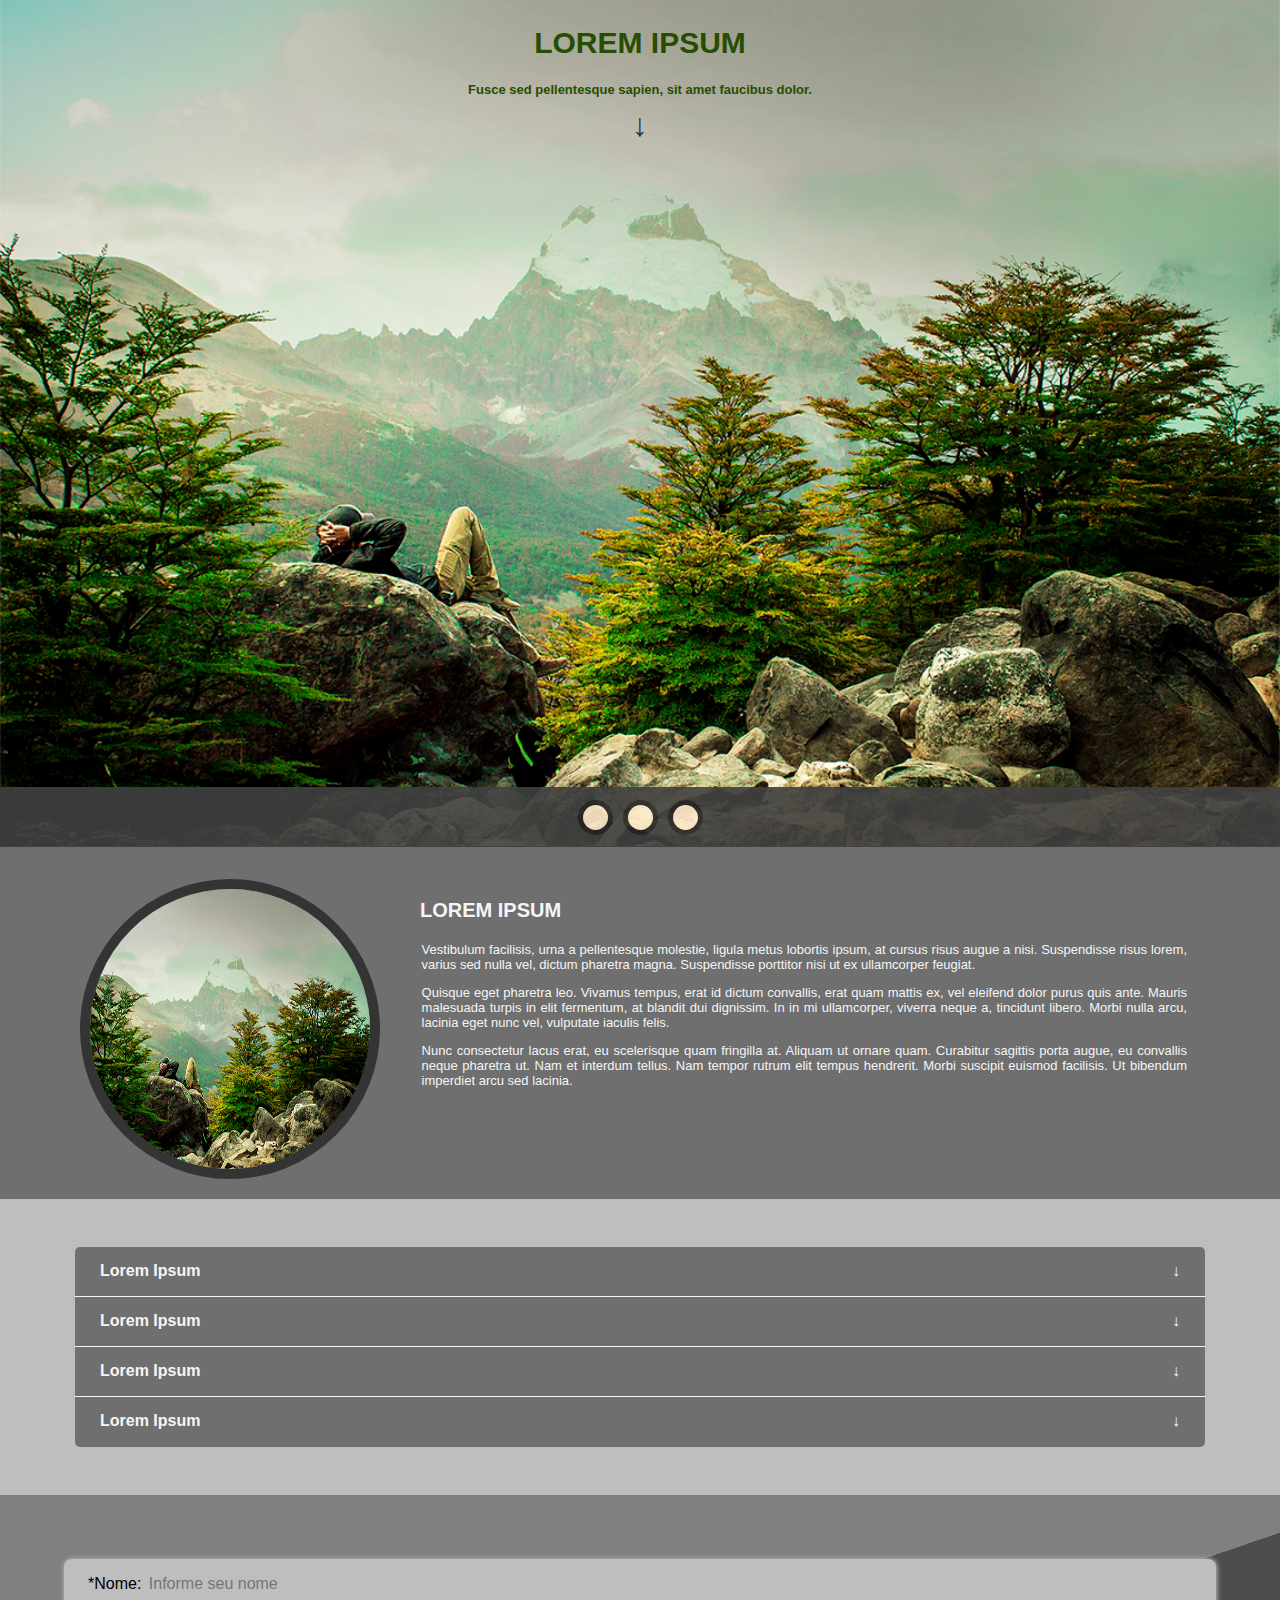
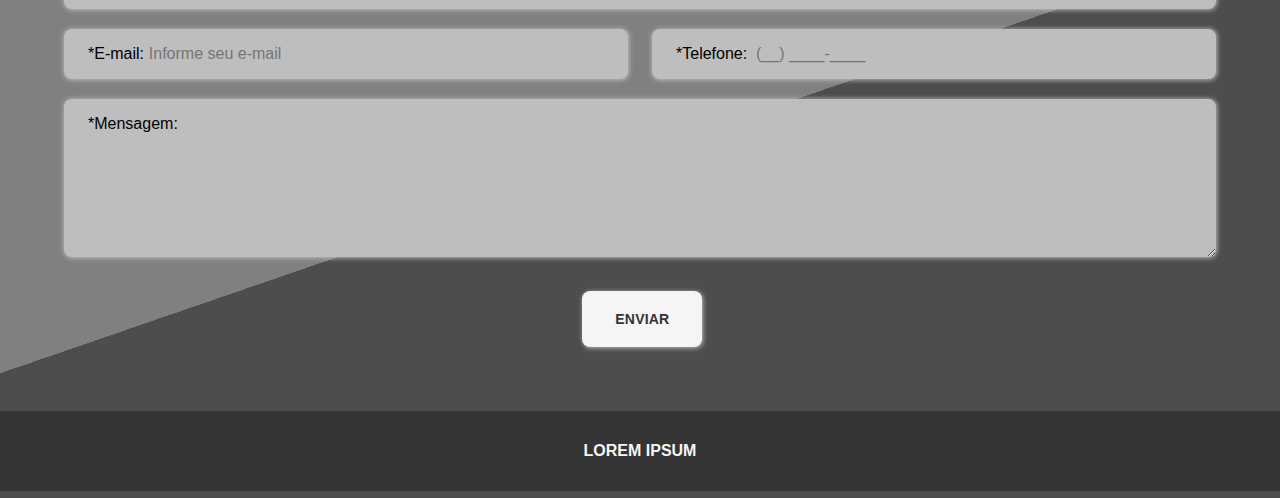
==== commit 730aa328: "Add files via upload" ====
--- a/index.html
+++ b/index.html
@@ -1,229 +1,186 @@
-<!DOCTYPE html>
-<html lang="en">
-<head>
-	<title> Dot </title>
-	<meta charset="utf-8">
-	<meta name="viewport" content="width=device-width, initial-scale=1.0">
-
-	<!-- style sheets -->
-	<link rel="stylesheet" type="text/css" href="./public/style/main.css">
-	<link rel="stylesheet" type="text/css" href="./public/style/header.css"> <!-- top-gallery -->
-	<link rel="stylesheet" type="text/css" href="./public/style/slide.css">
-	<link rel="stylesheet" type="text/css" href="./public/style/circular.css">
-	<link rel="stylesheet" type="text/css" href="./public/style/accordion.css">
-	<link rel="stylesheet" type="text/css" href="./public/style/form.css">
-	<link rel="stylesheet" type="text/css" href="./public/style/footer.css">
-	<link rel="stylesheet" type="text/css" href="./public/style/media.css">
-	<!------->
-	
-</head>
-<body>
-
-<!-- Header, top gallery slide -->
-<header>
-	<div class="titulo-header">
-		<h1>Lorem Ipsum</h1>
-		<p>Fusce sed pellentesque sapien, 
-		   sit amet faucibus dolor.</p>
-		   <a href="index.html#gallery">&#8595;</a>
-	</div>
-	<div class="slide-container">
-		<div class="slide-header">  
-			<img src="./public/assets/header-1.png" alt="Imagem Teste">
-		</div>
-		<div class="slide-header">
-			<img src="./public/assets/header-2.png" alt="Imagem Teste">
-		</div>
-		<div class="slide-header">
-			<img src="./public/assets/header-3.png" alt="Imagem Teste">
-		</div>
-	</div>
-	<div class="slide-dots"> 
-		<span class="dot" onclick="slide(1)"></span>
-		<span class="dot" onclick="slide(2)"></span>
-		<span class="dot" onclick="slide(3)"></span>	
-	</div>
-</header>
-
-<!-- Main Start Point -->
-<main role="main" class="main">
-<!-- Slide Gallery -->
-<a id="gallery"></a>
-<div class="slider">
-	<a class="left" onclick="nextSlide(-1)">&#10094;</a>
-	<div class="slide-container-main imagens-grid">
-		<div class="slide">  
-			<img src="./public/assets/img-teste.png" alt="Imagem Teste">
-			<h2>Lorem Ipsum</h2>
-			<p>Lorem ipsum dolor sit amet, consectetur adipiscing elit. Pellentesque volutpat porta lectus, in hendrerit leo commodo a. In sed auctor nulla, vitae mollis enim. Etiam imperdiet sit amet urna sed tincidunt. Pellentesque vel feugiat diam. Donec accumsan lacus a semper iaculis.  </p>
-		</div>
-		<div class="slide">
-			<img src="./public/assets/img-teste-2.png" alt="Imagem Teste">
-			<h2>Lorem Ipsum</h2>
-			<p>Lorem ipsum dolor sit amet, consectetur adipiscing elit. Pellentesque volutpat porta lectus, in hendrerit leo commodo a. In sed auctor nulla, vitae mollis enim. Etiam imperdiet sit amet urna sed tincidunt. Pellentesque vel feugiat diam. Donec accumsan lacus a semper iaculis.  </p>
-		</div>
-		<div class="slide">
-			<img src="./public/assets/img-teste-3.png" alt="Imagem Teste">
-			<h2>Lorem Ipsum</h2>
-			<p>Lorem ipsum dolor sit amet, consectetur adipiscing elit. Pellentesque volutpat porta lectus, in hendrerit leo commodo a. In sed auctor nulla, vitae mollis enim. Etiam imperdiet sit amet urna sed tincidunt. Pellentesque vel feugiat diam. Donec accumsan lacus a semper iaculis.  </p>		
-		</div>
-	</div>
-
-	<div class="slide-container-main imagens-grid">
-		<div class="slide">  
-			<img src="./public/assets/img-teste.png" alt="Imagem Teste">
-			<h2>Lorem Ipsum</h2>
-			<p>Lorem ipsum dolor sit amet, consectetur adipiscing elit. Pellentesque volutpat porta lectus, in hendrerit leo commodo a. In sed auctor nulla, vitae mollis enim. Etiam imperdiet sit amet urna sed tincidunt. Pellentesque vel feugiat diam. Donec accumsan lacus a semper iaculis.  </p>
-		</div>
-		<div class="slide">
-			<img src="./public/assets/img-teste-2.png" alt="Imagem Teste">
-			<h2>Lorem Ipsum</h2>
-			<p>Lorem ipsum dolor sit amet, consectetur adipiscing elit. Pellentesque volutpat porta lectus, in hendrerit leo commodo a. In sed auctor nulla, vitae mollis enim. Etiam imperdiet sit amet urna sed tincidunt. Pellentesque vel feugiat diam. Donec accumsan lacus a semper iaculis.  </p>
-		</div>
-		<div class="slide">
-			<img src="./public/assets/img-teste-3.png" alt="Imagem Teste">
-			<h2>Lorem Ipsum</h2>
-			<p>Lorem ipsum dolor sit amet, consectetur adipiscing elit. Pellentesque volutpat porta lectus, in hendrerit leo commodo a. In sed auctor nulla, vitae mollis enim. Etiam imperdiet sit amet urna sed tincidunt. Pellentesque vel feugiat diam. Donec accumsan lacus a semper iaculis.  </p>		
-		</div>
-	</div>
-	
-  	<a class="right" onclick="nextSlide(1)">&#10095;</a>
-
-	
-</div>
-
-<!-- Circular Image -->
-<div class="second-mainContainer">
-	<div class="circle-image">
-		<img src="./public/assets/img-teste.png" alt="Imagem Teste">
-	</div>
-	<div class="text">
-		<h3>LOREM IPSUM</h3>
-		<p>Vestibulum facilisis, urna a pellentesque molestie, ligula metus lobortis ipsum, at cursus risus augue a nisi. Suspendisse risus lorem, varius sed nulla vel, dictum pharetra magna. Suspendisse porttitor nisi ut ex ullamcorper feugiat. 
-		<p>Quisque eget pharetra leo. Vivamus tempus, erat id dictum convallis, erat quam mattis ex, vel eleifend dolor purus quis ante. Mauris malesuada turpis in elit fermentum, at blandit dui dignissim. In in mi ullamcorper, viverra neque a, tincidunt libero. Morbi nulla arcu, lacinia eget nunc vel, vulputate iaculis felis. </p>
-		<p>Nunc consectetur lacus erat, eu scelerisque quam fringilla at. Aliquam ut ornare quam. Curabitur sagittis porta augue, eu convallis neque pharetra ut. Nam et interdum tellus. Nam tempor rutrum elit tempus hendrerit. Morbi suscipit euismod facilisis. Ut bibendum imperdiet arcu sed lacinia. </p>
-	</div>
-</div>
-
-<!-- Accordion Gallery - 4 rows -->
-<div class="last-mainContainer">
-	<div class="box-accordion">
-		<button class="accordion first-button line">Lorem Ipsum <span>&darr;</span></button>
-			<div class="topBorderBox">
-				<nav class="window-title">Lorem Ipsum <span>&uarr;</span></nav>
-				<div class="window">
-					<img src="./public/assets/img-teste.png" alt="Imagem Teste">
-					<p>
-						Nam diam nisi, vulputate eget ligula ut, efficitur rutrum dui. 
-						In hac habitasse platea dictumst. Praesent gravida fermentum ligula, 
-						vel ullamcorper lacus cursus ut. Donec in velit tristique, dapibus 
-						enim eu, malesuada dui. Class aptent taciti sociosqu ad litora 
-						torquent per conubia nostra, per inceptos himenaeos.
-					</p>
-				</div>
-
-			</div>
-	
-		<button class="accordion line">Lorem Ipsum <span>&darr;</span></button>
-			<div class="topBorderBox">
-				<nav class="window-title">Lorem Ipsum <span>&uarr;</span></nav>
-					<div class="window">
-					<img src="./public/assets/img-teste.png" alt="Imagem Teste">
-					<p>
-						Nam diam nisi, vulputate eget ligula ut, efficitur rutrum dui. 
-						In hac habitasse platea dictumst. Praesent gravida fermentum ligula, 
-						vel ullamcorper lacus cursus ut. Donec in velit tristique, dapibus 
-						enim eu, malesuada dui. Class aptent taciti sociosqu ad litora 
-						torquent per conubia nostra, per inceptos himenaeos.
-					</p>
-				</div>
-			</div>
-
-		<button class="accordion line">Lorem Ipsum <span>&darr;</span></button>
-			<div class="topBorderBox">
-				<nav class="window-title">Lorem Ipsum <span>&uarr;</span></nav>
-				<div class="window">
-					<img src="./public/assets/img-teste.png" alt="Imagem Teste">
-					<p>
-						Nam diam nisi, vulputate eget ligula ut, efficitur rutrum dui. 
-						In hac habitasse platea dictumst. Praesent gravida fermentum ligula, 
-						vel ullamcorper lacus cursus ut. Donec in velit tristique, dapibus 
-						enim eu, malesuada dui. Class aptent taciti sociosqu ad litora 
-						torquent per conubia nostra, per inceptos himenaeos.
-					</p>
-				</div>
-			</div>
-
-		<button class="accordion last-button">Lorem Ipsum <span>&darr;</span></button>
-			<div class="topBorderBox">
-				<nav class="window-title">Lorem Ipsum <span>&uarr;</span></nav>
-				<div class="window">
-					<img src="./public/assets/img-teste.png" alt="Imagem Teste">
-					<p>
-						Nam diam nisi, vulputate eget ligula ut, efficitur rutrum dui. 
-						In hac habitasse platea dictumst. Praesent gravida fermentum ligula, 
-						vel ullamcorper lacus cursus ut. Donec in velit tristique, dapibus 
-						enim eu, malesuada dui. Class aptent taciti sociosqu ad litora 
-						torquent per conubia nostra, per inceptos himenaeos.
-					</p>
-				</div>
-			</div>
-
-	</div>	
-</div>
-
-<!-- Formulário Index -->
-<div class="form-box">
-	<form action="" class="form">
-		<fieldset>
-			<legend class="hidden-form">Form</legend>
-			<div class="field-group">
-				<div class="field nome">
-					<label for="name">*Nome: </label>
-					<input type="text" name="name" placeholder="Informe seu nome" required="required">
-				</div>
-			</div>
-			<div class="field-group">
-				<div class="field">
-					<label for="email">*E-mail: </label>
-					<input type="email" name="email" placeholder="Informe seu e-mail" required="required">
-				</div>
-				<div class="field">
-					<label for="tel">*Telefone: </label>
-					<input type="tel" name="tel" placeholder="(__) ____-____" required="required">
-				</div>
-			</div>
-			<div class="field-group">
-				<div class="field">
-				<label for="comment">*Mensagem: </label>
-					<textarea 
-						name="comment" 
-						id="comment" 
-						cols="30" 
-						rows="7"
-						placeholder="Escreva aqui..."
-						required="required">
-					</textarea>
-				</div>
-			</div>
-		<button>Enviar</button>
-			
-		</fieldset>
-	</form>
-</div>
-</main>
-
-<!-- Footer -->	
-<footer>
-	<div>
-		<a href="index.html#gallery">LOREM IPSUM</a>
-	</div>
-</footer>
-
-<!-- JavaScripts -->
-<script type="text/javascript" src="./public/scripts/top-slide.js"></script>
-<script type="text/javascript" src="./public/scripts/slide.js"></script>
-<script type="text/javascript" src="./public/scripts/accordion.js"></script>
-
-</body>
+<!DOCTYPE html>
+<html lang="en">
+<head>
+	<title> Dot </title>
+	<meta charset="utf-8">
+	<meta name="viewport" content="width=device-width, initial-scale=1.0">
+
+	<!-- style sheets -->
+	<link rel="stylesheet" type="text/css" href="./public/style/main.css">
+	<link rel="stylesheet" type="text/css" href="./public/style/header.css"> <!-- top-gallery -->
+	<link rel="stylesheet" type="text/css" href="./public/style/slide.css">
+	<link rel="stylesheet" type="text/css" href="./public/style/circular.css">
+	<link rel="stylesheet" type="text/css" href="./public/style/accordion.css">
+	<link rel="stylesheet" type="text/css" href="./public/style/form.css">
+	<link rel="stylesheet" type="text/css" href="./public/style/footer.css">
+	<link rel="stylesheet" type="text/css" href="./public/style/media.css">
+	<!------->
+	
+</head>
+<body>
+
+<!-- Header, top gallery slide -->
+<header>
+	<div class="titulo-header">
+		<h1>Lorem Ipsum</h1>
+		<p>Fusce sed pellentesque sapien, 
+		   sit amet faucibus dolor.</p>
+		   <a href="index.html#gallery">&#8595;</a>
+	</div>
+	<div class="slide-container">
+		<div class="slide-header">  
+			<img src="./public/assets/header-1.png" alt="Imagem Teste">
+		</div>
+		<div class="slide-header">
+			<img src="./public/assets/header-2.png" alt="Imagem Teste">
+		</div>
+		<div class="slide-header">
+			<img src="./public/assets/header-3.png" alt="Imagem Teste">
+		</div>
+	</div>
+	<div class="slide-dots"> 
+		<span class="dot" onclick="slide(1)"></span>
+		<span class="dot" onclick="slide(2)"></span>
+		<span class="dot" onclick="slide(3)"></span>	
+	</div>
+</header>
+
+<!-- Main Start Point -->
+<main role="main" class="main">
+
+
+<!-- Circular Image -->
+<div class="second-mainContainer">
+	<div class="circle-image">
+		<img src="./public/assets/img-teste.png" alt="Imagem Teste">
+	</div>
+	<div class="text">
+		<h3>LOREM IPSUM</h3>
+		<p>Vestibulum facilisis, urna a pellentesque molestie, ligula metus lobortis ipsum, at cursus risus augue a nisi. Suspendisse risus lorem, varius sed nulla vel, dictum pharetra magna. Suspendisse porttitor nisi ut ex ullamcorper feugiat. 
+		<p>Quisque eget pharetra leo. Vivamus tempus, erat id dictum convallis, erat quam mattis ex, vel eleifend dolor purus quis ante. Mauris malesuada turpis in elit fermentum, at blandit dui dignissim. In in mi ullamcorper, viverra neque a, tincidunt libero. Morbi nulla arcu, lacinia eget nunc vel, vulputate iaculis felis. </p>
+		<p>Nunc consectetur lacus erat, eu scelerisque quam fringilla at. Aliquam ut ornare quam. Curabitur sagittis porta augue, eu convallis neque pharetra ut. Nam et interdum tellus. Nam tempor rutrum elit tempus hendrerit. Morbi suscipit euismod facilisis. Ut bibendum imperdiet arcu sed lacinia. </p>
+	</div>
+</div>
+
+<!-- Accordion Gallery - 4 rows -->
+<div class="last-mainContainer">
+	<div class="box-accordion">
+		<button class="accordion first-button line">Lorem Ipsum <span>&darr;</span></button>
+			<div class="topBorderBox">
+				<nav class="window-title">Lorem Ipsum <span>&uarr;</span></nav>
+				<div class="window">
+					<img src="./public/assets/img-teste.png" alt="Imagem Teste">
+					<p>
+						Nam diam nisi, vulputate eget ligula ut, efficitur rutrum dui. 
+						In hac habitasse platea dictumst. Praesent gravida fermentum ligula, 
+						vel ullamcorper lacus cursus ut. Donec in velit tristique, dapibus 
+						enim eu, malesuada dui. Class aptent taciti sociosqu ad litora 
+						torquent per conubia nostra, per inceptos himenaeos.
+					</p>
+				</div>
+
+			</div>
+	
+		<button class="accordion line">Lorem Ipsum <span>&darr;</span></button>
+			<div class="topBorderBox">
+				<nav class="window-title">Lorem Ipsum <span>&uarr;</span></nav>
+					<div class="window">
+					<img src="./public/assets/img-teste.png" alt="Imagem Teste">
+					<p>
+						Nam diam nisi, vulputate eget ligula ut, efficitur rutrum dui. 
+						In hac habitasse platea dictumst. Praesent gravida fermentum ligula, 
+						vel ullamcorper lacus cursus ut. Donec in velit tristique, dapibus 
+						enim eu, malesuada dui. Class aptent taciti sociosqu ad litora 
+						torquent per conubia nostra, per inceptos himenaeos.
+					</p>
+				</div>
+			</div>
+
+		<button class="accordion line">Lorem Ipsum <span>&darr;</span></button>
+			<div class="topBorderBox">
+				<nav class="window-title">Lorem Ipsum <span>&uarr;</span></nav>
+				<div class="window">
+					<img src="./public/assets/img-teste.png" alt="Imagem Teste">
+					<p>
+						Nam diam nisi, vulputate eget ligula ut, efficitur rutrum dui. 
+						In hac habitasse platea dictumst. Praesent gravida fermentum ligula, 
+						vel ullamcorper lacus cursus ut. Donec in velit tristique, dapibus 
+						enim eu, malesuada dui. Class aptent taciti sociosqu ad litora 
+						torquent per conubia nostra, per inceptos himenaeos.
+					</p>
+				</div>
+			</div>
+
+		<button class="accordion last-button">Lorem Ipsum <span>&darr;</span></button>
+			<div class="topBorderBox">
+				<nav class="window-title">Lorem Ipsum <span>&uarr;</span></nav>
+				<div class="window">
+					<img src="./public/assets/img-teste.png" alt="Imagem Teste">
+					<p>
+						Nam diam nisi, vulputate eget ligula ut, efficitur rutrum dui. 
+						In hac habitasse platea dictumst. Praesent gravida fermentum ligula, 
+						vel ullamcorper lacus cursus ut. Donec in velit tristique, dapibus 
+						enim eu, malesuada dui. Class aptent taciti sociosqu ad litora 
+						torquent per conubia nostra, per inceptos himenaeos.
+					</p>
+				</div>
+			</div>
+
+	</div>	
+</div>
+
+<!-- Formulário Index -->
+<div class="form-box">
+	<form action="" class="form">
+		<fieldset>
+			<legend class="hidden-form">Form</legend>
+			<div class="field-group">
+				<div class="field nome">
+					<label for="name">*Nome: </label>
+					<input type="text" name="name" placeholder="Informe seu nome" required="required">
+				</div>
+			</div>
+			<div class="field-group">
+				<div class="field">
+					<label for="email">*E-mail: </label>
+					<input type="email" name="email" placeholder="Informe seu e-mail" required="required">
+				</div>
+				<div class="field">
+					<label for="tel">*Telefone: </label>
+					<input type="tel" name="tel" placeholder="(__) ____-____" required="required">
+				</div>
+			</div>
+			<div class="field-group">
+				<div class="field">
+				<label for="comment">*Mensagem: </label>
+					<textarea 
+						name="comment" 
+						id="comment" 
+						cols="30" 
+						rows="7"
+						placeholder="Escreva aqui..."
+						required="required">
+					</textarea>
+				</div>
+			</div>
+		<button>Enviar</button>
+			
+		</fieldset>
+	</form>
+</div>
+</main>
+
+<!-- Footer -->	
+<footer>
+	<div>
+		<a href="index.html#gallery">LOREM IPSUM</a>
+	</div>
+</footer>
+
+<!-- JavaScripts -->
+<script type="text/javascript" src="./public/scripts/top-slide.js"></script>
+<script type="text/javascript" src="./public/scripts/slide.js"></script>
+<script type="text/javascript" src="./public/scripts/accordion.js"></script>
+
+</body>
 </html>--- a/public/style/main.css
+++ b/public/style/main.css
@@ -1,26 +1,26 @@
-:root{
-    --bright: #f5f5f5;
-    --lighter-gray: #BEBEBE;
-    --medium-gray: #6F6F6F;
-    --half-dark: #343434;
-    --dark-green: #264d00;
-    --bg: #4d4d4d;
-}
-*{
-    margin: 0;
-    padding: 0;
-    box-sizing: border-box;
-}
-body{
-    background-color: var(--bg);
-    font-family: Arial, Helvetica, sans-serif;
-    /* max-width: 1440px;
-    margin: 0 auto; */
-}
-h1, h2, h3, h4, h5, h6{
-    font-family: Arial, Helvetica, sans-serif;
-}
-a{
-    list-style: none;
-	text-decoration: none;
-}
+:root{
+    --bright: #f5f5f5;
+    --lighter-gray: #BEBEBE;
+    --medium-gray: #6F6F6F;
+    --half-dark: #343434;
+    --dark-green: #264d00;
+    --bg: #4d4d4d;
+}
+*{
+    margin: 0;
+    padding: 0;
+    box-sizing: border-box;
+}
+body{
+    background-color: var(--bg);
+    font-family: Arial, Helvetica, sans-serif;
+    /* max-width: 1440px;
+    margin: 0 auto; */
+}
+h1, h2, h3, h4, h5, h6{
+    font-family: Arial, Helvetica, sans-serif;
+}
+a{
+    list-style: none;
+	text-decoration: none;
+}
--- a/public/style/header.css
+++ b/public/style/header.css
@@ -1,76 +1,76 @@
-/* Header and Top Slide Gallery */
-header .titulo-header{
-	display: flex;
-    flex-direction: column; 
-    align-items: center;
-	margin-top: 1em;
-}
-header .titulo-header h1, p, a{
-	z-index: 1;
-}
-header .titulo-header > h1{
-	color: var(--dark-green);
-	font-size: 30px;
-	text-transform: uppercase;
-	padding: 10px;
-}
-header .titulo-header > h1 ~ p {
-	font-size: 13px;
-	font-weight: bold;
-	color: var(--dark-green);
-}
-header div a{
-	color: var(--half-dark);
-	font-size: 2em;
-	padding: 10px;
-}
-header a:hover{
-	color: var(--bright);
-	text-shadow: 1px 1px 1px var(--half-dark);
-	animation: pulse 2s;
-}
-@keyframes pulse {
-	0%, 100% {
-	  color: var(--bright);
-	}
-	50% {
-	  color: var(--medium-dark);
-	}
-  }
-header div.slide-container div.slide-header{
-	display: none;
-}
-header div.slide-container div.slide-header img{
-	display: flex;
-	width: 100%;
-	height: auto;
-	z-index: -1;
-	margin-top: -9em;
-}
-div.slide-dots span.dot{
-	cursor: pointer;
-	height: 35px;
-	width: 35px;
-	background-color: blanchedalmond;
-	border: 5px solid #262525;
-    border-radius: 50%;
-	transition: background-color 0.6s ease;
-	margin: 0 5px;
-}
-header div.slide-dots span.dot:hover {
-	background-color: var(--dark-green);
-	border: 4px solid blanchedalmond;
-}  
-header div.slide-dots{
-	display: flex;
-	align-items: center;
-	justify-content: center;
-	min-height: 60px;
-	background-color: hsl(0, 0%, 25%);
-	opacity: 0.9;
-	z-index: 1;
-	margin-top: -3.7em;
-	width: 100%;
-	flex-grow: 2;
-}
-
+/* Header and Top Slide Gallery */
+header .titulo-header{
+	display: flex;
+    flex-direction: column; 
+    align-items: center;
+	margin-top: 1em;
+}
+header .titulo-header h1, p, a{
+	z-index: 1;
+}
+header .titulo-header > h1{
+	color: var(--dark-green);
+	font-size: 30px;
+	text-transform: uppercase;
+	padding: 10px;
+}
+header .titulo-header > h1 ~ p {
+	font-size: 13px;
+	font-weight: bold;
+	color: var(--dark-green);
+}
+header div a{
+	color: var(--half-dark);
+	font-size: 2em;
+	padding: 10px;
+}
+header a:hover{
+	color: var(--bright);
+	text-shadow: 1px 1px 1px var(--half-dark);
+	animation: pulse 2s;
+}
+@keyframes pulse {
+	0%, 100% {
+	  color: var(--bright);
+	}
+	50% {
+	  color: var(--medium-dark);
+	}
+  }
+header div.slide-container div.slide-header{
+	display: none;
+}
+header div.slide-container div.slide-header img{
+	display: flex;
+	width: 100%;
+	height: auto;
+	z-index: -1;
+	margin-top: -10em;
+}
+div.slide-dots span.dot{
+	cursor: pointer;
+	height: 35px;
+	width: 35px;
+	background-color: blanchedalmond;
+	border: 5px solid #262525;
+    border-radius: 50%;
+	transition: background-color 0.6s ease;
+	margin: 0 5px;
+}
+header div.slide-dots span.dot:hover {
+	background-color: var(--dark-green);
+	border: 4px solid blanchedalmond;
+}  
+header div.slide-dots{
+	display: flex;
+	align-items: center;
+	justify-content: center;
+	min-height: 60px;
+	background-color: hsl(0, 0%, 25%);
+	opacity: 0.9;
+	z-index: 1;
+	margin-top: -3.7em;
+	width: 100%;
+	flex-grow: 2;
+}
+
--- a/public/style/slide.css
+++ b/public/style/slide.css
@@ -1,90 +1,90 @@
-/* Slide Gallery: three of nine */
-/* O slider pai tem tres filhos que vão de um lado para o outro
-   cada filho é feito de um grid com 3 fr */
-div.slider{
-    display: flex;
-    justify-content: space-around;
-    align-items: center;
-    margin: 1em 7em;
-    height: 500px;
-}
-div.slide-container-main{
-    display: none
-}
-div.slide-container-main div.slide{
-    width: auto;
-    height: auto;
-    margin: 1em;
-}
-.imagens-grid{
-    display: grid;
-    grid-template-columns: 1fr 1fr 1fr;
-    gap: 5px;
-}
-.imagens-grid div.slide{
-    height: 180px;
-    display: flex;
-    flex-direction: column;
-    align-items: center;
-    justify-content: space-between;
-    text-align: center;
-    cursor: pointer;
-}
-.imagens-grid div.slide h2, p{
-    flex: 1;
-    display: flex;
-    align-items: center;
-    margin-top: 12px;
-    color: var(--bright);
-}
-.imagens-grid div.slide p{
-    font-size: 15px;
-    margin-bottom: 2em;
-}
-.imagens-grid div.slide img{
-    width: 100%;
-    height: 100%;
-    border: 8px solid var(--medium-gray);
-    margin: 0 2em 0;
-}
-/* left and right arrows */
-div .left,
-div .right{
-    position: absolute;
-    cursor: pointer;
-    color: var(--bright);
-    border-radius: 0 5px 5px 0;
-    font-size: 35px;
-    user-select: none;
-    margin-top: -5.5em;
-}
-div .right{
-    right: 2em;
-    float: right;
-}
-div .left{
-    left: 2em;
-    float: left;
-}
-div .left:hover, .right:hover {
-    color: var(--half-dark);
-    text-shadow: 0.5px 0.5px 5px var(--lighter-gray);
-}
-.active, .dot:hover {
-    background-color: #717171;
-}
-/* same in the top slider */
-.fade {
-    -webkit-animation-name: fade;
-    -webkit-animation-duration: 1s;
-    animation-name: fade;
-    animation-duration: 1s;
-}
-@-webkit-keyframes fade {
-    from {opacity: .4}
-    to {opacity: 1}
-}
-@keyframes fade {
-    from {opacity: .4}
-    to {opacity: 1}
-}
+/* Slide Gallery: three of nine */
+/* O slider pai tem tres filhos que vão de um lado para o outro
+   cada filho é feito de um grid com 3 fr */
+div.slider{
+    display: flex;
+    justify-content: space-around;
+    align-items: center;
+    margin: 1em 7em;
+    height: 500px;
+}
+div.slide-container-main{
+    display: none
+}
+div.slide-container-main div.slide{
+    width: auto;
+    height: auto;
+    margin: 1em;
+}
+.imagens-grid{
+    display: grid;
+    grid-template-columns: 1fr 1fr 1fr;
+    gap: 5px;
+}
+.imagens-grid div.slide{
+    height: 180px;
+    display: flex;
+    flex-direction: column;
+    align-items: center;
+    justify-content: space-between;
+    text-align: center;
+    cursor: pointer;
+}
+.imagens-grid div.slide h2, p{
+    flex: 1;
+    display: flex;
+    align-items: center;
+    margin-top: 12px;
+    color: var(--bright);
+}
+.imagens-grid div.slide p{
+    font-size: 15px;
+    margin-bottom: 2em;
+}
+.imagens-grid div.slide img{
+    width: 100%;
+    height: 100%;
+    border: 8px solid var(--medium-gray);
+    margin: 0 2em 0;
+}
+/* left and right arrows */
+div .left,
+div .right{
+    position: absolute;
+    cursor: pointer;
+    color: var(--bright);
+    border-radius: 0 5px 5px 0;
+    font-size: 35px;
+    user-select: none;
+    margin-top: -5.5em;
+}
+div .right{
+    right: 2em;
+    float: right;
+}
+div .left{
+    left: 2em;
+    float: left;
+}
+div .left:hover, .right:hover {
+    color: var(--half-dark);
+    text-shadow: 0.5px 0.5px 5px var(--lighter-gray);
+}
+.active, .dot:hover {
+    background-color: #717171;
+}
+/* same in the top slider */
+.fade {
+    -webkit-animation-name: fade;
+    -webkit-animation-duration: 1s;
+    animation-name: fade;
+    animation-duration: 1s;
+}
+@-webkit-keyframes fade {
+    from {opacity: .4}
+    to {opacity: 1}
+}
+@keyframes fade {
+    from {opacity: .4}
+    to {opacity: 1}
+}
--- a/public/style/circular.css
+++ b/public/style/circular.css
@@ -1,29 +1,29 @@
-/* Circular Photo and Paragraph Section */
-div.second-mainContainer{
-	background-color: var(--medium-gray);
-	padding: 2em 5em 1em;
-	display: flex;
-	justify-content: space-around;
-}
-div.second-mainContainer img{
-	border-style: solid;
-	border-width: 10px;
-	border-radius: 50%;
-	border-color: var(--half-dark);
-	height: 300px;
-	width: 300px;
-}
-div.second-mainContainer .text > h3{
-    font-size: 20px;
-    color: var(--bright);
-    margin: 1em 2em 1em;
-}
-div.second-mainContainer .text p {
-	text-align: justify;
-	color: var(--bright);
-	font-size: 13px;
-    margin: 1em 1em 0 3.2em;
-}
-div.second-mainContainer .text p:last-child{
-    margin-bottom: 1em;
-}
+/* Circular Photo and Paragraph Section */
+div.second-mainContainer{
+	background-color: var(--medium-gray);
+	padding: 2em 5em 1em;
+	display: flex;
+	justify-content: space-around;
+}
+div.second-mainContainer img{
+	border-style: solid;
+	border-width: 10px;
+	border-radius: 50%;
+	border-color: var(--half-dark);
+	height: 300px;
+	width: 300px;
+}
+div.second-mainContainer .text > h3{
+    font-size: 20px;
+    color: var(--bright);
+    margin: 1em 2em 1em;
+}
+div.second-mainContainer .text p {
+	text-align: justify;
+	color: var(--bright);
+	font-size: 13px;
+    margin: 1em 1em 0 3.2em;
+}
+div.second-mainContainer .text p:last-child{
+    margin-bottom: 1em;
+}
--- a/public/style/accordion.css
+++ b/public/style/accordion.css
@@ -1,86 +1,86 @@
-/* Accordion Gallery */
-main div.last-mainContainer{
-	display: flex;
-	flex-direction: column;
-	background-color: var(--lighter-gray);
-	height: auto;	
-	margin-top: 0;
-	padding-bottom: 3em;
-}
-div.last-mainContainer div.box-accordion{
-	margin: 0 75px 0;
-}
-button.accordion{
-	background-color: var(--medium-gray);
-	color: var(--bright);
-	font-weight: 700;
-	font-size:  16px;
-	cursor: pointer;
-	padding: 18px 25px 18px 25px;
-	width: 100%;
-	height: 50px;
-	max-width: 1200px;
-	margin: 0 auto;
-	text-align: left;
-	border: none;
-	outline: none;
-	transition: 500ms;
-	display: flex;
-	justify-content: space-between;
-	flex: 1;
-}
-button.first-button{
-	margin-top: 3em;
-	border-top-left-radius: 5px;
-	border-top-right-radius: 5px;
-}
-button.last-button{
-	border-bottom-left-radius: 5px;
-	border-bottom-right-radius: 5px;
-}
-button .active, .accordion:hover{
-	background-color: var(--half-dark);
-}
-button.line{
-	border-bottom: 1px solid;
-	border-bottom-color: var(--bright);
-}
-div.last-mainContainer div.topBorderBox{
-	padding: 0;
-	margin: 0 auto;
-	max-width: 1200px;
-	width: 100%;
-	flex: 1;
-	display: none; 
-	height: auto;
-	padding-bottom: 2em;
-	background-color: var(--bright);
-	color: var(--half-dark);
-}
-div.topBorderBox nav.window-title{
-	display: flex;
-	justify-content: space-between;
-	align-items: center;
-	padding: 18px 25px 18px 25px;
-	padding-left: 2em;
-	font-weight: 700;
-}
-div.window > img{ 
-	width: 40%;
-	height: 30%;
-    border-style: solid;
-	border-width: 6px;
-    border-color: var(--medium-gray);
-	margin-left: 2em;
-	position: left;
-}
-div.window{
-	display: flex;
-	justify-content: space-around;
-	align-items: center;
-	flex-direction: row;
-}
-div.window > p{
-	margin: 0 3em 0 3em;
-	color: var(--medium-gray);
-}
+/* Accordion Gallery */
+main div.last-mainContainer{
+	display: flex;
+	flex-direction: column;
+	background-color: var(--lighter-gray);
+	height: auto;	
+	margin-top: 0;
+	padding-bottom: 3em;
+}
+div.last-mainContainer div.box-accordion{
+	margin: 0 75px 0;
+}
+button.accordion{
+	background-color: var(--medium-gray);
+	color: var(--bright);
+	font-weight: 700;
+	font-size:  16px;
+	cursor: pointer;
+	padding: 15px 25px 18px 25px;
+	width: 100%;
+	height: 50px;
+	max-width: 1200px;
+	margin: 0 auto;
+	text-align: left;
+	border: none;
+	outline: none;
+	transition: 500ms;
+	display: flex;
+	justify-content: space-between;
+	flex: 1;
+}
+button.first-button{
+	margin-top: 3em;
+	border-top-left-radius: 5px;
+	border-top-right-radius: 5px;
+}
+button.last-button{
+	border-bottom-left-radius: 5px;
+	border-bottom-right-radius: 5px;
+}
+button .active, .accordion:hover{
+	background-color: var(--half-dark);
+}
+button.line{
+	border-bottom: 1px solid;
+	border-bottom-color: var(--bright);
+}
+div.last-mainContainer div.topBorderBox{
+	padding: 0;
+	margin: 0 auto;
+	max-width: 1200px;
+	width: 100%;
+	flex: 1;
+	display: none; 
+	height: auto;
+	padding-bottom: 2em;
+	background-color: var(--bright);
+	color: var(--half-dark);
+}
+div.topBorderBox nav.window-title{
+	display: flex;
+	justify-content: space-between;
+	align-items: center;
+	padding: 18px 25px 18px 25px;
+	padding-left: 2em;
+	font-weight: 700;
+}
+div.window{
+	display: flex;
+	justify-content: space-around;
+	align-items: center;
+	flex-direction: row;
+}
+div.window > img{ 
+	width: 40%;
+	height: 30%;
+    border-style: solid;
+	border-width: 6px;
+    border-color: var(--medium-gray);
+	margin-left: 2em;
+	position: left;
+}
+div.window > p{
+	margin: 0 3em 0 3em;
+	color: var(--medium-gray);
+}
--- a/public/style/form.css
+++ b/public/style/form.css
@@ -1,88 +1,88 @@
-/* FORMULÁRIO */
-.form-box{
-    background-image: linear-gradient(161deg, #808080 50%, #4d4d4d 50%);
-    margin-top: 0;
-}
-.form-box form{
-    padding: 64px; 
-    margin: 0 auto;
-    width: 100%;
-    max-width: 1325px;
-    flex: 1;
-}
-.form-box form .form{
-    border: none;
-    margin: 0 85px 0;
-}
-.form-box form fieldset {
-    border: 0;
-}
-.form-box form fieldset legend.hidden-form{
-    display: none;
-}
-.form-box form .field-group{
-    display: flex;
-    flex-direction: row;
-}
-.form-box form .field{
-    flex: 1;
-    display: flex;
-    flex-direction: column;
-    margin-bottom: 20px;
-    position: relative;
-}
-.form-box form .field label{
-    position: absolute;
-    padding: 16px 24px;
-    font-weight: 500;
-}
-.form-box form .field input, textarea{
-    background-color: var(--lighter-gray);
-    box-shadow: 0.5px 0.5px 5px var(--lighter-gray);
-    border: 0;
-    padding: 16px 24px;
-    padding-left: 5.3em;
-    font-size: 16px;
-    outline: none; 
-    border-radius: 8px;
-}
-.form-box form .field textarea{
-    padding-left: 7.5em;
-}
-.form-box form .field input[type=tel]{
-    padding-left: 6.5em;
-}
-.form-box form .field textarea::placeholder{
-    font-family: Arial, Helvetica, sans-serif;
-}
-.form-box form .field input:required:focus {
-    border: 2px solid #ed8768;
-    outline: none;
-}
-.form-box form .field textarea:required:focus{
-    border: 2px solid #ed8768;
-}
-.form-box form .field-group .field + .field{ 
-    margin-left: 24px;
-}
-.form-box form fieldset button{
-    width: 120px;
-    height: 56px;
-    background-color: var(--bright);
-    box-shadow: 1px 1px 5px var(--lighter-gray);
-    color: var(--half-dark);
-    border-radius: 8px;
-    font-weight: bold;
-    font-size: 14px;
-    letter-spacing: 0.2px;
-    text-transform: uppercase;
-    border: 0;
-    transition: background-color 50ms;
-    margin-top: 1em;
-    margin-left: 45%;
-    margin-right: 50%;
-}
-.form-box form fieldset button:hover{
-    background-color: var(--lighter-gray);
-    color: var(--bright);
-}
+/* FORMULÁRIO */
+.form-box{
+    background-image: linear-gradient(161deg, #808080 50%, #4d4d4d 50%);
+    margin-top: 0;
+}
+.form-box form{
+    padding: 64px; 
+    margin: 0 auto;
+    width: 100%;
+    max-width: 1325px;
+    flex: 1;
+}
+.form-box form .form{
+    border: none;
+    margin: 0 85px 0;
+}
+.form-box form fieldset {
+    border: 0;
+}
+.form-box form fieldset legend.hidden-form{
+    display: none;
+}
+.form-box form .field-group{
+    display: flex;
+    flex-direction: row;
+}
+.form-box form .field{
+    flex: 1;
+    display: flex;
+    flex-direction: column;
+    margin-bottom: 20px;
+    position: relative;
+}
+.form-box form .field label{
+    position: absolute;
+    padding: 16px 24px;
+    font-weight: 500;
+}
+.form-box form .field input, textarea{
+    background-color: var(--lighter-gray);
+    box-shadow: 0.5px 0.5px 5px var(--lighter-gray);
+    border: 0;
+    padding: 16px 24px;
+    padding-left: 5.3em;
+    font-size: 16px;
+    outline: none; 
+    border-radius: 8px;
+}
+.form-box form .field textarea{
+    padding-left: 7.5em;
+}
+.form-box form .field input[type=tel]{
+    padding-left: 6.5em;
+}
+.form-box form .field textarea::placeholder{
+    font-family: Arial, Helvetica, sans-serif;
+}
+.form-box form .field input:required:focus {
+    border: 2px solid #ed8768;
+    outline: none;
+}
+.form-box form .field textarea:required:focus{
+    border: 2px solid #ed8768;
+}
+.form-box form .field-group .field + .field{ 
+    margin-left: 24px;
+}
+.form-box form fieldset button{
+    width: 120px;
+    height: 56px;
+    background-color: var(--bright);
+    box-shadow: 1px 1px 5px var(--lighter-gray);
+    color: var(--half-dark);
+    border-radius: 8px;
+    font-weight: bold;
+    font-size: 14px;
+    letter-spacing: 0.2px;
+    text-transform: uppercase;
+    border: 0;
+    transition: background-color 50ms;
+    margin-top: 1em;
+    margin-left: 45%;
+    margin-right: 50%;
+}
+.form-box form fieldset button:hover{
+    background-color: var(--lighter-gray);
+    color: var(--bright);
+}
--- a/public/style/footer.css
+++ b/public/style/footer.css
@@ -1,13 +1,13 @@
-/* The end of Form - Footer */
-footer{
-    display: flex;
-    justify-content: center;
-    align-items: center;
-	height: 80px;
-    background-color: var(--half-dark);
-}
-footer a{
-    color: var(--bright);
-    font-weight: bold;
-}
-
+/* The end of Form - Footer */
+footer{
+    display: flex;
+    justify-content: center;
+    align-items: center;
+	height: 80px;
+    background-color: var(--half-dark);
+}
+footer a{
+    color: var(--bright);
+    font-weight: bold;
+}
+
--- a/public/style/media.css
+++ b/public/style/media.css
@@ -1,119 +1,136 @@
-/* MEDIA QUERY FOR FORM */
-/* header */
-@media only screen and (max-width: 770px){
-	header .titulo-header {
-		position: relative;
-		text-align: center;
-		justify-content: justify;
-		margin-left: 5px;
-		margin-bottom: 2em;
-	}
-	header .titulo-header > h1{
-		color: var(--bright);
-		text-transform: uppercase;
-		font-size: 15px;
-	}
-	header .titulo-header > h1 ~ p {
-		font-size: 12px;
-		font-weight: bold;
-		color: var(--bright);
-		padding: 0 7px 7px 7px;
-	}
-	header .flow{
-		margin-top: 7em;
-	}
-}
-/* Slides  */
-@media only screen and (max-width: 700px){
-    .mySlides3{
-        width: 50%;
-        overflow: hidden;
-    }
-    .mySlides2{
-        display: none;
-    }
-    .main-container{
-        display: none;
-    }
-}
-/* Circular  */
-@media only screen and (max-width: 972px){
-	div.second-mainContainer{
-		display: flex;
-		flex-direction: column;
-		align-items: center;
-		padding: 2em 4em 2em 2.5em;
-	}
-	div.second-mainContainer .text h3{
-		display: flex;
-		justify-content: center;
-	}
-}
-@media only screen and (max-width: 420px){
-	div.second-mainContainer{
-		padding: 0;
-	}
-	div.second-mainContainer {
-		padding: 2em 1em 2em 0;
-	}
-	div.second-mainContainer .text p{
-		text-align: center;
-	}
-	div.second-mainContainer img{
-		margin-left: 15px;
-		height: 250px;
-		width: 250px;
-	}
-}
-
-/* Accordion Gallery*/
-@media only screen and (max-width: 420px){
-	div.last-mainContainer div.box-accordion{
-		width: 100%;
-		margin: 0 0 0 1em;
-		padding-right: 2em;
-	}
-}
-
-/* Form */
-@media only screen and (max-width: 740px){
-	.form-box form .field-group{
-		display: flex;
-		flex-direction: column;
-		align-items: center;
-		width: 100%;
-		flex: 1;
-	}
-	.form-box form .field{
-		width: 100%;
-		flex: 1;
-	}
-	.form-box form .field-group .field + .field{ 
-		margin-left: 0;
-	}
-	.form-box form fieldset button{
-		margin-left: 37%;
-	}
-}
-@media only screen and (max-width: 560px){
-	.form-box form div.field-group > div.nome{
-		padding-top: 1em;
-	}
-	form-box form .field input, textarea{
-		width: 100%;
-		flex: 1;
-	}
-	.form-box form fieldset button{
-		margin-left: 33%;
-	}
-}
-@media only screen and (max-width: 420px){
-	.form-box form{
-		margin: 0;
-		padding: 1em;
-	}
-	.form-box form fieldset button{
-		margin-left: 30%;
-		margin-bottom: 2em;
-	}
-}
+/* MEDIA QUERY FOR FORM */
+/* header */
+@media only screen and (max-width: 770px){
+	header .titulo-header {
+		position: relative;
+		text-align: center;
+		justify-content: justify;
+		margin-left: 5px;
+		margin-bottom: 2em;
+	}
+	header .titulo-header > h1{
+		color: var(--bright);
+		text-transform: uppercase;
+		font-size: 15px;
+	}
+	header .titulo-header > h1 ~ p {
+		font-size: 12px;
+		font-weight: bold;
+		color: var(--bright);
+		padding: 0 7px 7px 7px;
+	}
+	header div.slide-container {
+		margin-top: 10em;
+	}
+}
+/* Slides  */
+@media only screen and (max-width: 700px){
+    .mySlides3{
+        width: 50%;
+        overflow: hidden;
+    }
+    .mySlides2{
+        display: none;
+    }
+    .main-container{
+        display: none;
+    }
+}
+/* Circular  */
+@media only screen and (max-width: 972px){
+	div.second-mainContainer{
+		display: flex;
+		flex-direction: column;
+		align-items: center;
+		padding: 2em 4em 2em 2.5em;
+	}
+	div.second-mainContainer .text h3{
+		display: flex;
+		justify-content: center;
+	}
+}
+@media only screen and (max-width: 420px){
+	div.second-mainContainer{
+		padding: 0;
+	}
+	div.second-mainContainer {
+		padding: 2em 1em 2em 0;
+	}
+	div.second-mainContainer .text p{
+		text-align: center;
+	}
+	div.second-mainContainer img{
+		margin-left: 15px;
+		height: 250px;
+		width: 250px;
+	}
+}
+
+/* Accordion Gallery*/
+@media only screen and (max-width: 420px){
+	div.last-mainContainer div.box-accordion{
+		width: 100%;
+		margin: 0 0 0 1em;
+		padding-right: 2em;
+	}
+}
+@media only screen and (max-width: 800px){
+	div.last-mainContainer div.window{
+		display: flex;
+		flex-direction: column;
+		align-items: center;
+	}
+	div.window > img{ 
+		width: 70%;
+		margin-top: 1em;
+		margin-left: 0;
+	}
+	div.window > p{
+		margin-top: 2em;
+		width: 70%;
+		text-align: center;
+	}
+}
+
+/* Form */
+@media only screen and (max-width: 740px){
+	.form-box form .field-group{
+		display: flex;
+		flex-direction: column;
+		align-items: center;
+		width: 100%;
+		flex: 1;
+	}
+	.form-box form .field{
+		width: 100%;
+		flex: 1;
+	}
+	.form-box form .field-group .field + .field{ 
+		margin-left: 0;
+	}
+	.form-box form fieldset button{
+		margin-left: 37%;
+	}
+}
+@media only screen and (max-width: 560px){
+	.form-box form div.field-group > div.nome{
+		padding-top: 1em;
+	}
+	form-box form .field input, textarea{
+		width: 100%;
+		flex: 1;
+	}
+	.form-box form fieldset button{
+		margin-left: 33%;
+	}
+}
+@media only screen and (max-width: 420px){
+	.form-box form{
+		margin: 0;
+		padding: 1em;
+	}
+	.form-box form fieldset button{
+		margin-left: 35%;
+		margin-bottom: 2em;
+	}
+}
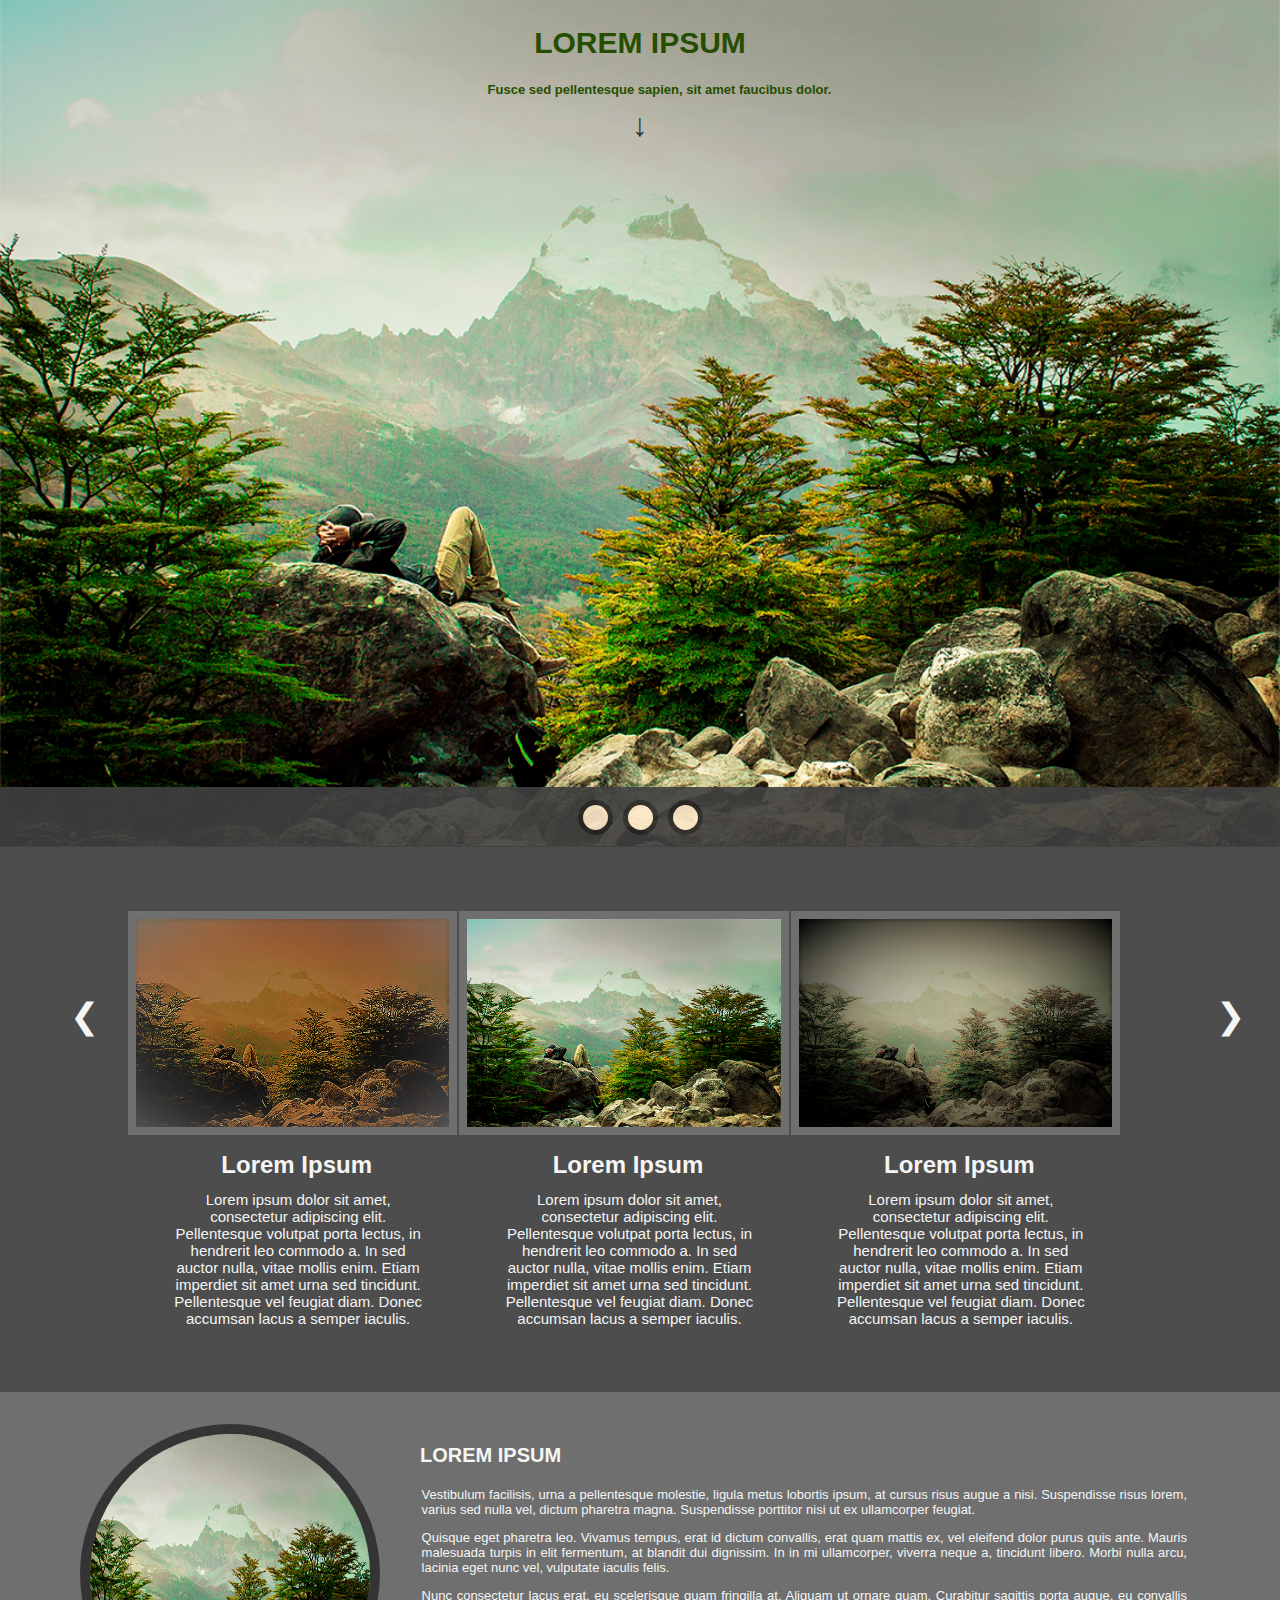
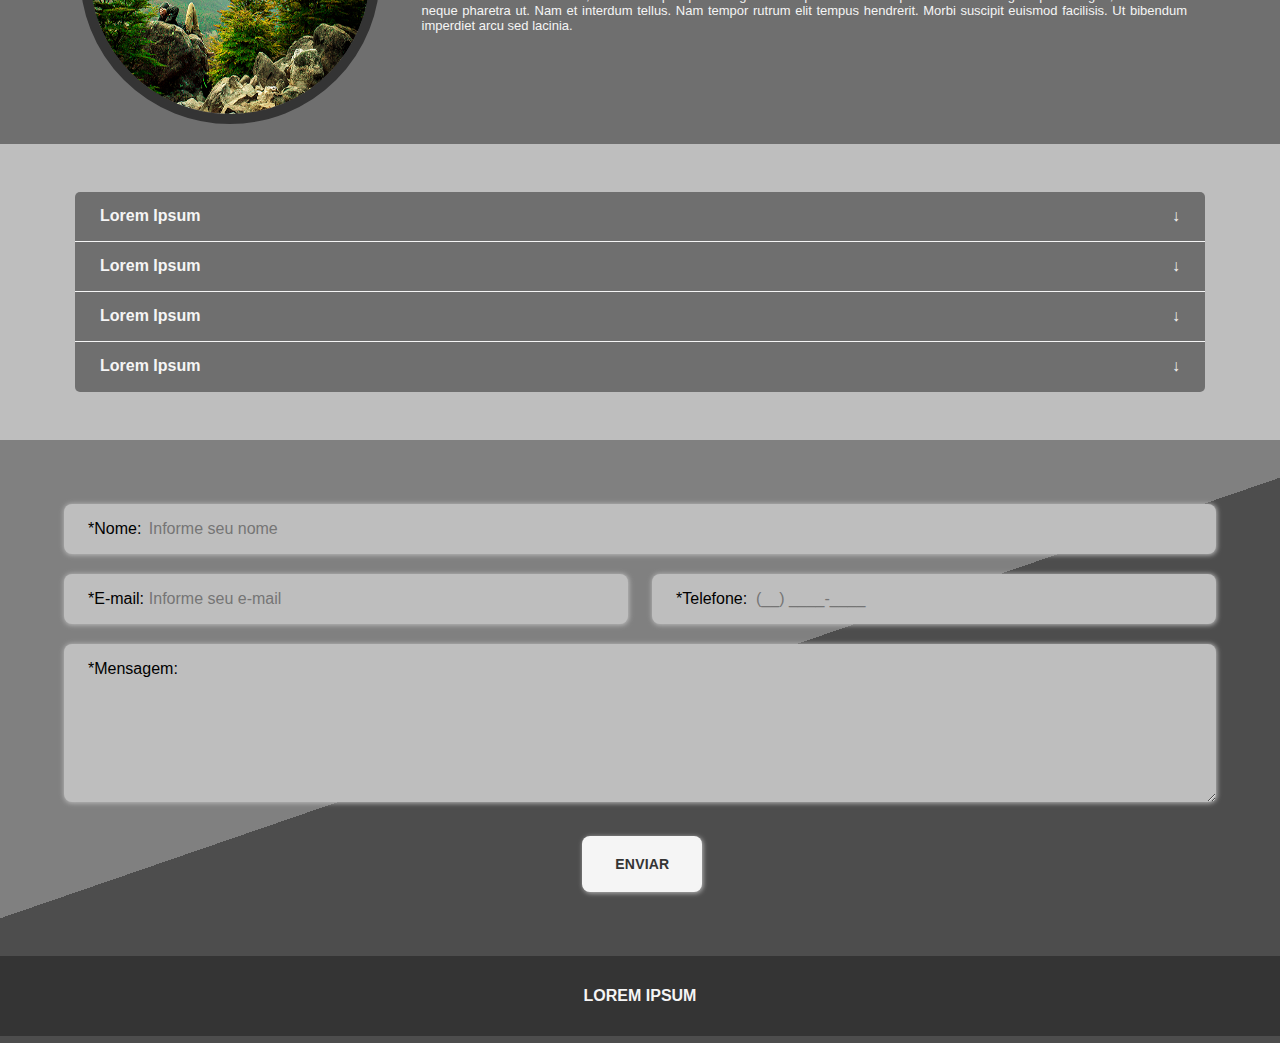
==== commit df5f5ed8: "Add files via upload" ====
--- a/index.html
+++ b/index.html
@@ -39,15 +39,72 @@
 		</div>
 	</div>
 	<div class="slide-dots"> 
-		<span class="dot" onclick="slide(1)"></span>
-		<span class="dot" onclick="slide(2)"></span>
-		<span class="dot" onclick="slide(3)"></span>	
+		<span class="dot" onclick="currentSlide(1)"></span>
+		<span class="dot" onclick="currentSlide(2)"></span>
+		<span class="dot" onclick="currentSlide(3)"></span>	
 	</div>
 </header>
 
 <!-- Main Start Point -->
 <main role="main" class="main">
-
+<div class="slides-show">
+	<div class="container imagens-grid">
+		<div class="slide">  
+			<div class="content">
+				<img src="./public/assets/img-teste-9.png" alt="Imagem Teste">
+				<h2>Lorem Ipsum</h2>
+				<p>Lorem ipsum dolor sit amet, consectetur adipiscing elit. Pellentesque volutpat porta lectus, in hendrerit leo commodo a. In sed auctor nulla, vitae mollis enim. Etiam imperdiet sit amet urna sed tincidunt. Pellentesque vel feugiat diam. Donec accumsan lacus a semper iaculis.  </p>
+			</div>
+			<div class="content">
+				<img src="./public/assets/img-teste.png" alt="Imagem Teste">
+				<h2>Lorem Ipsum</h2>
+				<p>Lorem ipsum dolor sit amet, consectetur adipiscing elit. Pellentesque volutpat porta lectus, in hendrerit leo commodo a. In sed auctor nulla, vitae mollis enim. Etiam imperdiet sit amet urna sed tincidunt. Pellentesque vel feugiat diam. Donec accumsan lacus a semper iaculis.  </p>
+			</div>
+			<div class="content">
+				<img src="./public/assets/img-teste-2.png" alt="Imagem Teste">
+				<h2>Lorem Ipsum</h2>
+				<p>Lorem ipsum dolor sit amet, consectetur adipiscing elit. Pellentesque volutpat porta lectus, in hendrerit leo commodo a. In sed auctor nulla, vitae mollis enim. Etiam imperdiet sit amet urna sed tincidunt. Pellentesque vel feugiat diam. Donec accumsan lacus a semper iaculis.  </p>
+			</div>
+		</div>
+		<div class="slide">
+			<div class="content">
+				<img src="./public/assets/img-teste-3.png" alt="Imagem Teste">
+				<h2>Lorem Ipsum</h2>
+				<p>Lorem ipsum dolor sit amet, consectetur adipiscing elit. Pellentesque volutpat porta lectus, in hendrerit leo commodo a. In sed auctor nulla, vitae mollis enim. Etiam imperdiet sit amet urna sed tincidunt. Pellentesque vel feugiat diam. Donec accumsan lacus a semper iaculis.  </p>
+			</div>
+			<div class="content">
+				<img src="./public/assets/img-teste-4.png" alt="Imagem Teste">
+				<h2>Lorem Ipsum</h2>
+				<p>Lorem ipsum dolor sit amet, consectetur adipiscing elit. Pellentesque volutpat porta lectus, in hendrerit leo commodo a. In sed auctor nulla, vitae mollis enim. Etiam imperdiet sit amet urna sed tincidunt. Pellentesque vel feugiat diam. Donec accumsan lacus a semper iaculis.  </p>
+			</div>
+			<div class="content">
+				<img src="./public/assets/img-teste-5.png" alt="Imagem Teste">
+				<h2>Lorem Ipsum</h2>
+				<p>Lorem ipsum dolor sit amet, consectetur adipiscing elit. Pellentesque volutpat porta lectus, in hendrerit leo commodo a. In sed auctor nulla, vitae mollis enim. Etiam imperdiet sit amet urna sed tincidunt. Pellentesque vel feugiat diam. Donec accumsan lacus a semper iaculis.  </p>
+			</div>
+		</div>
+		<div class="slide">
+			<div class="content">
+				<img src="./public/assets/img-teste-6.png" alt="Imagem Teste">
+				<h2>Lorem Ipsum</h2>
+				<p>Lorem ipsum dolor sit amet, consectetur adipiscing elit. Pellentesque volutpat porta lectus, in hendrerit leo commodo a. In sed auctor nulla, vitae mollis enim. Etiam imperdiet sit amet urna sed tincidunt. Pellentesque vel feugiat diam. Donec accumsan lacus a semper iaculis.  </p>
+			</div>
+			<div class="content">
+				<img src="./public/assets/img-teste-7.png" alt="Imagem Teste">
+				<h2>Lorem Ipsum</h2>
+				<p>Lorem ipsum dolor sit amet, consectetur adipiscing elit. Pellentesque volutpat porta lectus, in hendrerit leo commodo a. In sed auctor nulla, vitae mollis enim. Etiam imperdiet sit amet urna sed tincidunt. Pellentesque vel feugiat diam. Donec accumsan lacus a semper iaculis.  </p>
+			</div>
+			<div class="content">
+				<img src="./public/assets/img-teste-8.png" alt="Imagem Teste">
+				<h2>Lorem Ipsum</h2>
+				<p>Lorem ipsum dolor sit amet, consectetur adipiscing elit. Pellentesque volutpat porta lectus, in hendrerit leo commodo a. In sed auctor nulla, vitae mollis enim. Etiam imperdiet sit amet urna sed tincidunt. Pellentesque vel feugiat diam. Donec accumsan lacus a semper iaculis.  </p>
+			</div>
+		</div>
+	</div>
+	
+	<a class="left" onclick="plusS(-1)">&#10094;</a>
+  	<a class="right" onclick="plusS(1)">&#10095;</a>
+</div>
 
 <!-- Circular Image -->
 <div class="second-mainContainer">
@@ -179,7 +236,6 @@
 
 <!-- JavaScripts -->
 <script type="text/javascript" src="./public/scripts/top-slide.js"></script>
-<script type="text/javascript" src="./public/scripts/slide.js"></script>
 <script type="text/javascript" src="./public/scripts/accordion.js"></script>
 
 </body>
--- a/public/style/main.css
+++ b/public/style/main.css
@@ -14,8 +14,8 @@
 body{
     background-color: var(--bg);
     font-family: Arial, Helvetica, sans-serif;
-    /* max-width: 1440px;
-    margin: 0 auto; */
+    /*max-width: 1440px; */
+    margin-right: 0; 
 }
 h1, h2, h3, h4, h5, h6{
     font-family: Arial, Helvetica, sans-serif;
--- a/public/style/header.css
+++ b/public/style/header.css
@@ -33,7 +33,7 @@
 	0%, 100% {
 	  color: var(--bright);
 	}
-	50% {
+	70% {
 	  color: var(--medium-dark);
 	}
   }
--- a/public/style/slide.css
+++ b/public/style/slide.css
@@ -1,51 +1,45 @@
 /* Slide Gallery: three of nine */
-/* O slider pai tem tres filhos que vão de um lado para o outro
-   cada filho é feito de um grid com 3 fr */
-div.slider{
+div.slides-show{
+    margin-bottom: 2em;
+    height: auto;
+    width: 90%;
     display: flex;
-    justify-content: space-around;
     align-items: center;
-    margin: 1em 7em;
-    height: 500px;
+    justify-content: center; /* for the left and right arrows align */
 }
-div.slide-container-main{
-    display: none
+div.container{
+    width: 100%;
+    height: auto;
+    margin: 2em 5em; 
 }
-div.slide-container-main div.slide{
-    width: auto;
-    height: auto;
-    margin: 1em;
+div.container div.slide{
+    display: none;
+    grid-template-columns: 1fr 1fr 1fr;
+    gap: 2px;
 }
-.imagens-grid{
-    display: grid;
-    grid-template-columns: 1fr 1fr 1fr;
-    gap: 5px;
+div.slide div.content{
+    margin-left: 1em;
+    width: 100%;
 }
-.imagens-grid div.slide{
-    height: 180px;
-    display: flex;
-    flex-direction: column;
-    align-items: center;
-    justify-content: space-between;
-    text-align: center;
-    cursor: pointer;
-}
-.imagens-grid div.slide h2, p{
+div.slide h2, p{
     flex: 1;
     display: flex;
+    justify-content: center;
     align-items: center;
     margin-top: 12px;
     color: var(--bright);
+    text-align: center;
+    margin-left: 3em;
 }
-.imagens-grid div.slide p{
+div.slide p{
     font-size: 15px;
-    margin-bottom: 2em;
+    margin-left: 5em;
 }
-.imagens-grid div.slide img{
+div.slide img{
     width: 100%;
-    height: 100%;
+    height: 50%;
     border: 8px solid var(--medium-gray);
-    margin: 0 2em 0;
+    margin: 2em 2em 0;
 }
 /* left and right arrows */
 div .left,
@@ -56,10 +50,10 @@
     border-radius: 0 5px 5px 0;
     font-size: 35px;
     user-select: none;
-    margin-top: -5.5em;
+    margin-top: -5em;
 }
 div .right{
-    right: 2em;
+    right: 1em;
     float: right;
 }
 div .left{
--- a/public/style/media.css
+++ b/public/style/media.css
@@ -24,17 +24,13 @@
 	}
 }
 /* Slides  */
-@media only screen and (max-width: 700px){
-    .mySlides3{
-        width: 50%;
-        overflow: hidden;
-    }
-    .mySlides2{
-        display: none;
-    }
-    .main-container{
-        display: none;
-    }
+@media only screen and (max-width: 1100px){
+    main div.slides-show{
+		display: none;
+	}
+	main div.container div.slide{
+		display: none;
+	}
 }
 /* Circular  */
 @media only screen and (max-width: 972px){
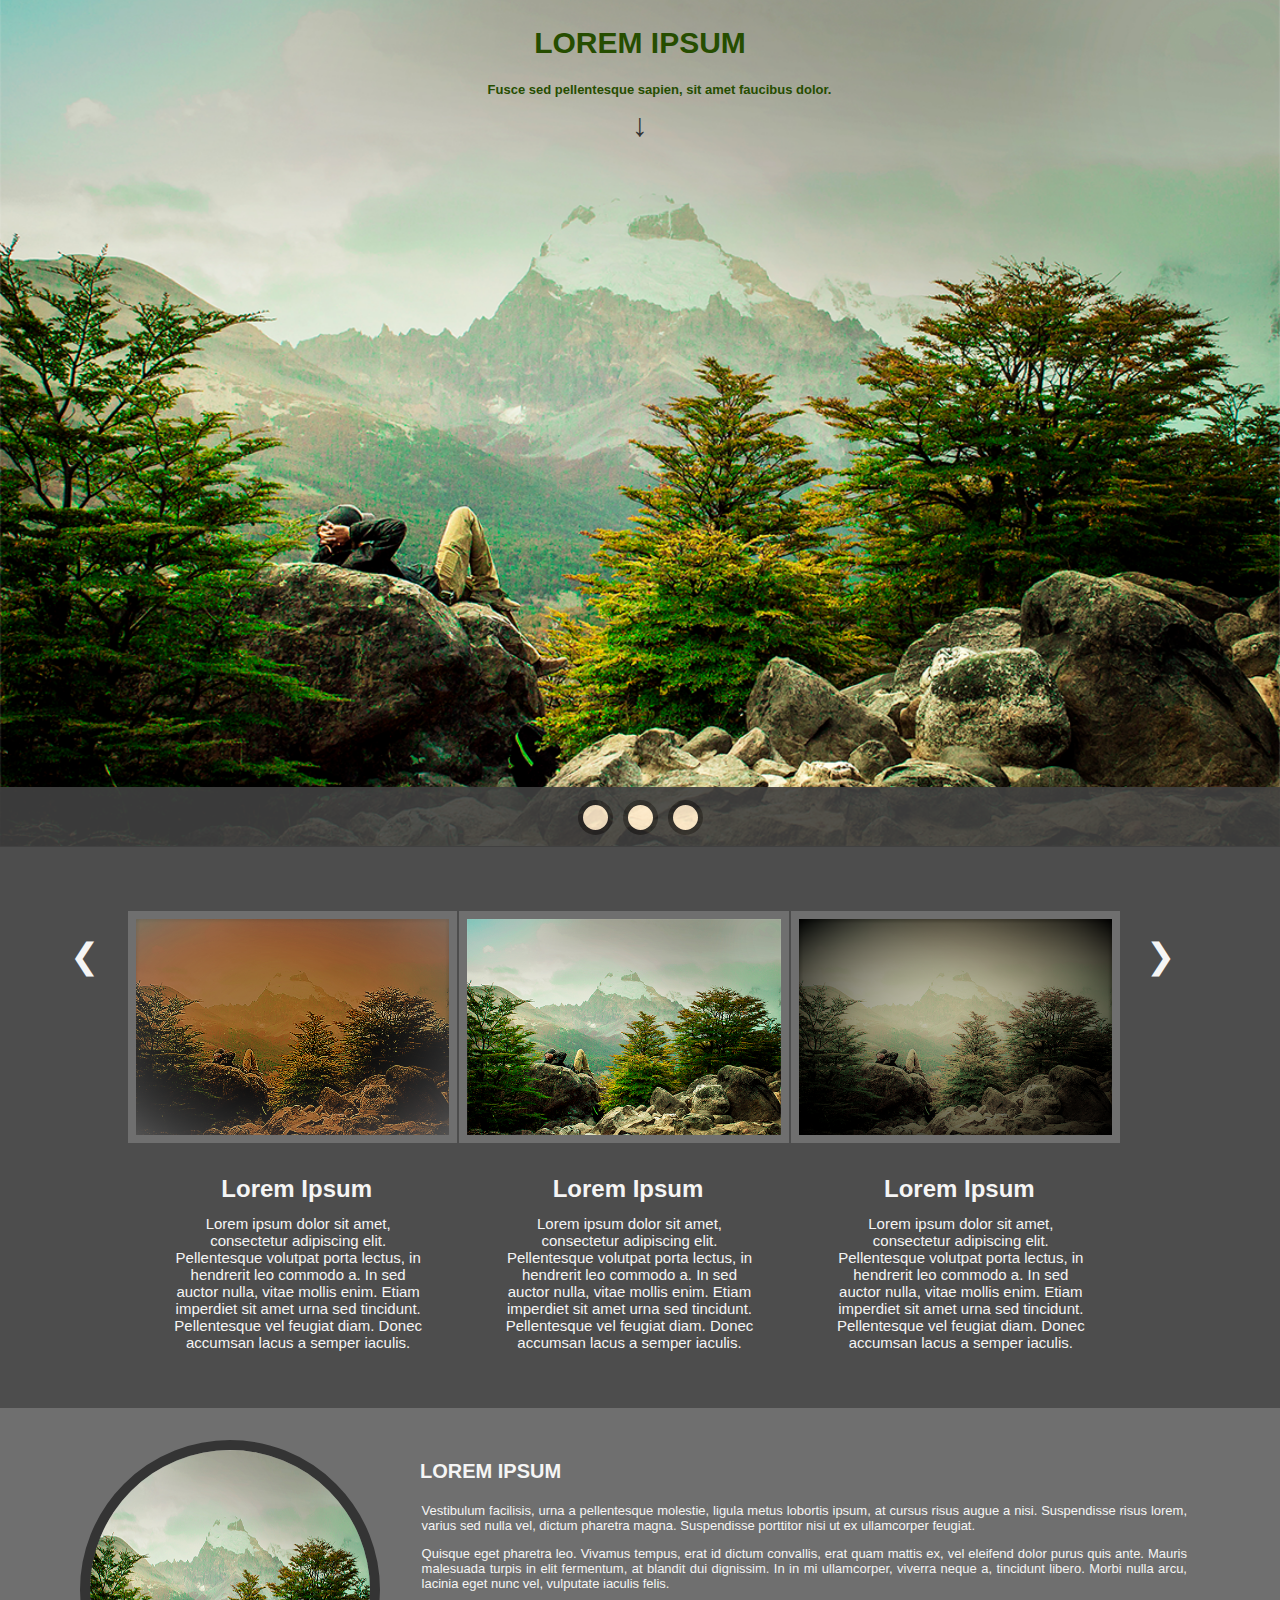
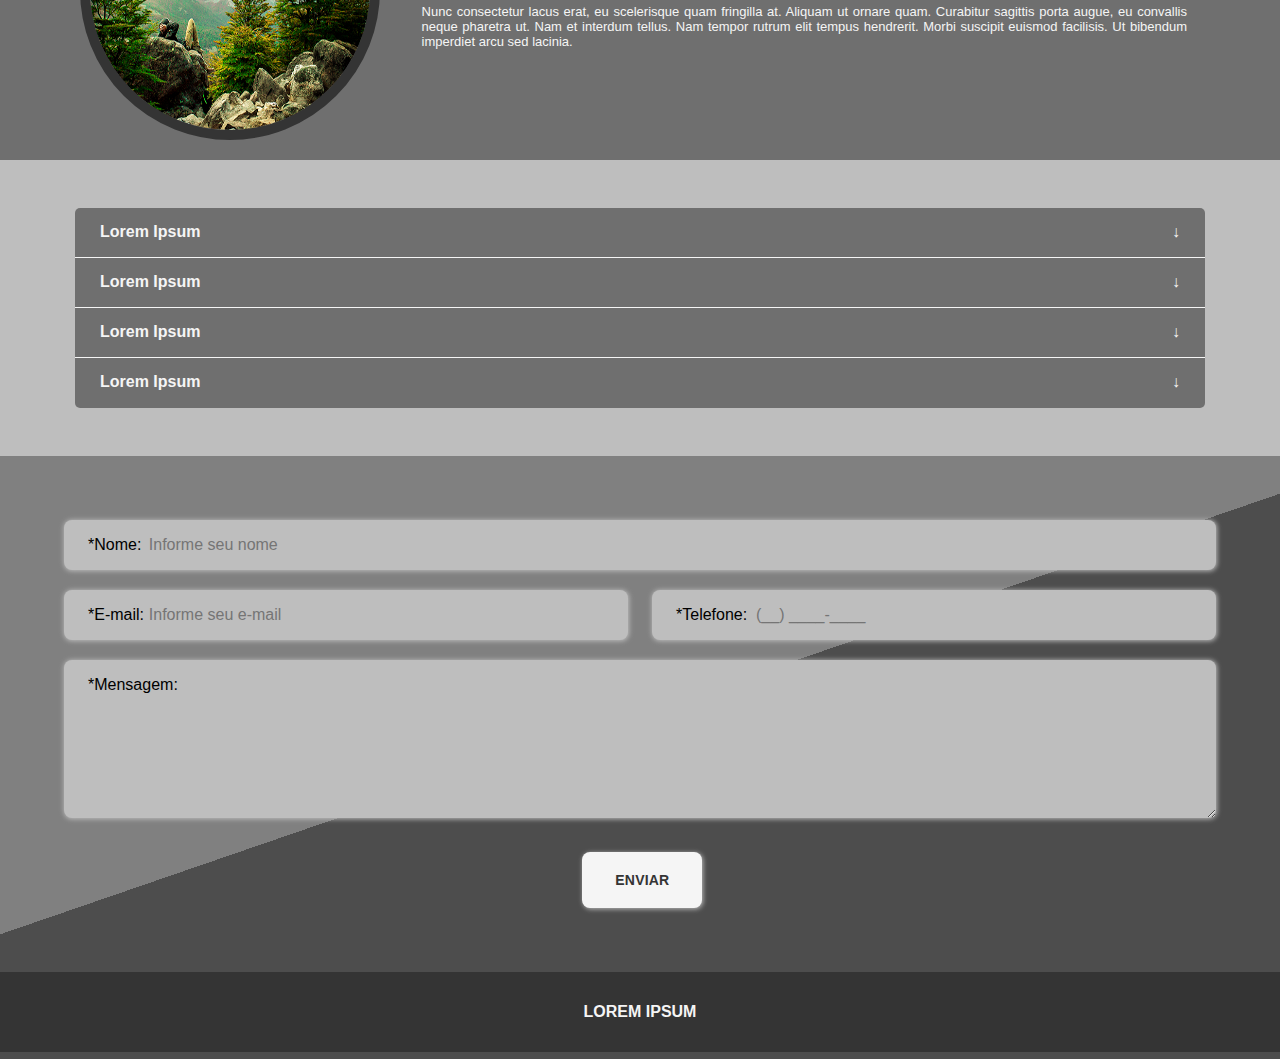
==== commit 5cffd746: "Add files via upload" ====
--- a/index.html
+++ b/index.html
@@ -47,6 +47,7 @@
 
 <!-- Main Start Point -->
 <main role="main" class="main">
+<a href="#" id="gallery"></a>
 <div class="slides-show">
 	<div class="container imagens-grid">
 		<div class="slide">  
@@ -102,8 +103,10 @@
 		</div>
 	</div>
 	
-	<a class="left" onclick="plusS(-1)">&#10094;</a>
-  	<a class="right" onclick="plusS(1)">&#10095;</a>
+	<div class="arrows">
+		<a class="left" onclick="plusS(-1)">&#10094;</a>
+  		<a class="right" onclick="plusS(1)">&#10095;</a>
+	</div>
 </div>
 
 <!-- Circular Image -->
--- a/public/style/slide.css
+++ b/public/style/slide.css
@@ -39,7 +39,7 @@
     width: 100%;
     height: 50%;
     border: 8px solid var(--medium-gray);
-    margin: 2em 2em 0;
+    margin: 2em 2em 1em;
 }
 /* left and right arrows */
 div .left,
@@ -53,7 +53,7 @@
     margin-top: -5em;
 }
 div .right{
-    right: 1em;
+    right: 3em;
     float: right;
 }
 div .left{
--- a/public/style/media.css
+++ b/public/style/media.css
@@ -25,13 +25,48 @@
 }
 /* Slides  */
 @media only screen and (max-width: 1100px){
-    main div.slides-show{
+    div.container div.slide{
+		grid-template-columns: 1fr;
+	}
+	div.container div.content:nth-child(2),
+	div.content:nth-child(3) {
 		display: none;
 	}
-	main div.container div.slide{
-		display: none;
+	div.slide div.content{
+		margin-left: 15%;
+	}
+	div.slide img{
+		width: 70%;
+		height: 60%;
+	}
+	div.slide h2, p{
+		margin-right: 32%;
 	}
 }
+@media only screen and (max-width: 814px){
+	div.slides-show{
+		flex-direction: column;
+	}
+	div .arrows{
+		display: flex;
+		justify-content: space-around;
+		align-items: center;
+	}
+	div .left,
+	div .right{
+		position: relative;
+		float: bottom;
+		padding: 0.5em;
+		margin-top: 0.5em;
+	}
+	div .left{
+		left: 1em;	
+	}
+	div .right{
+		right: -1em;
+	}
+}
+
 /* Circular  */
 @media only screen and (max-width: 972px){
 	div.second-mainContainer{
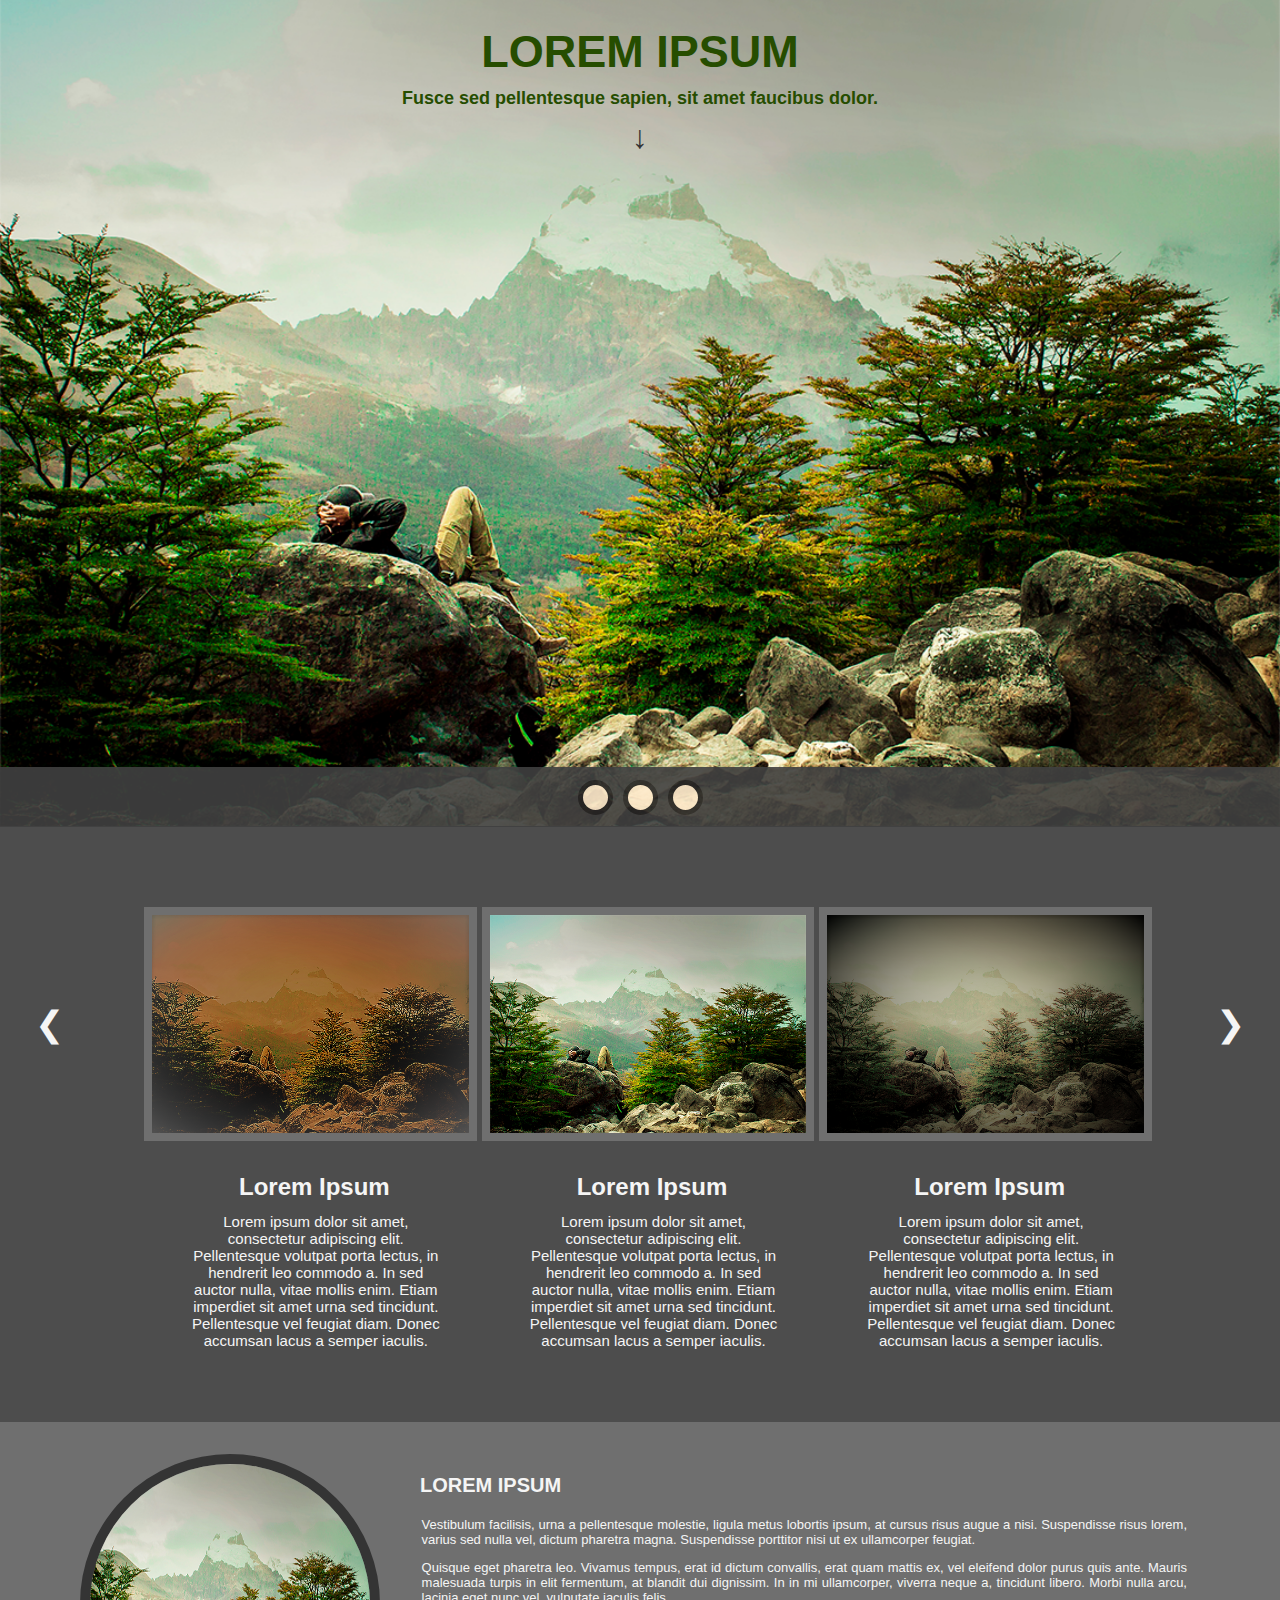
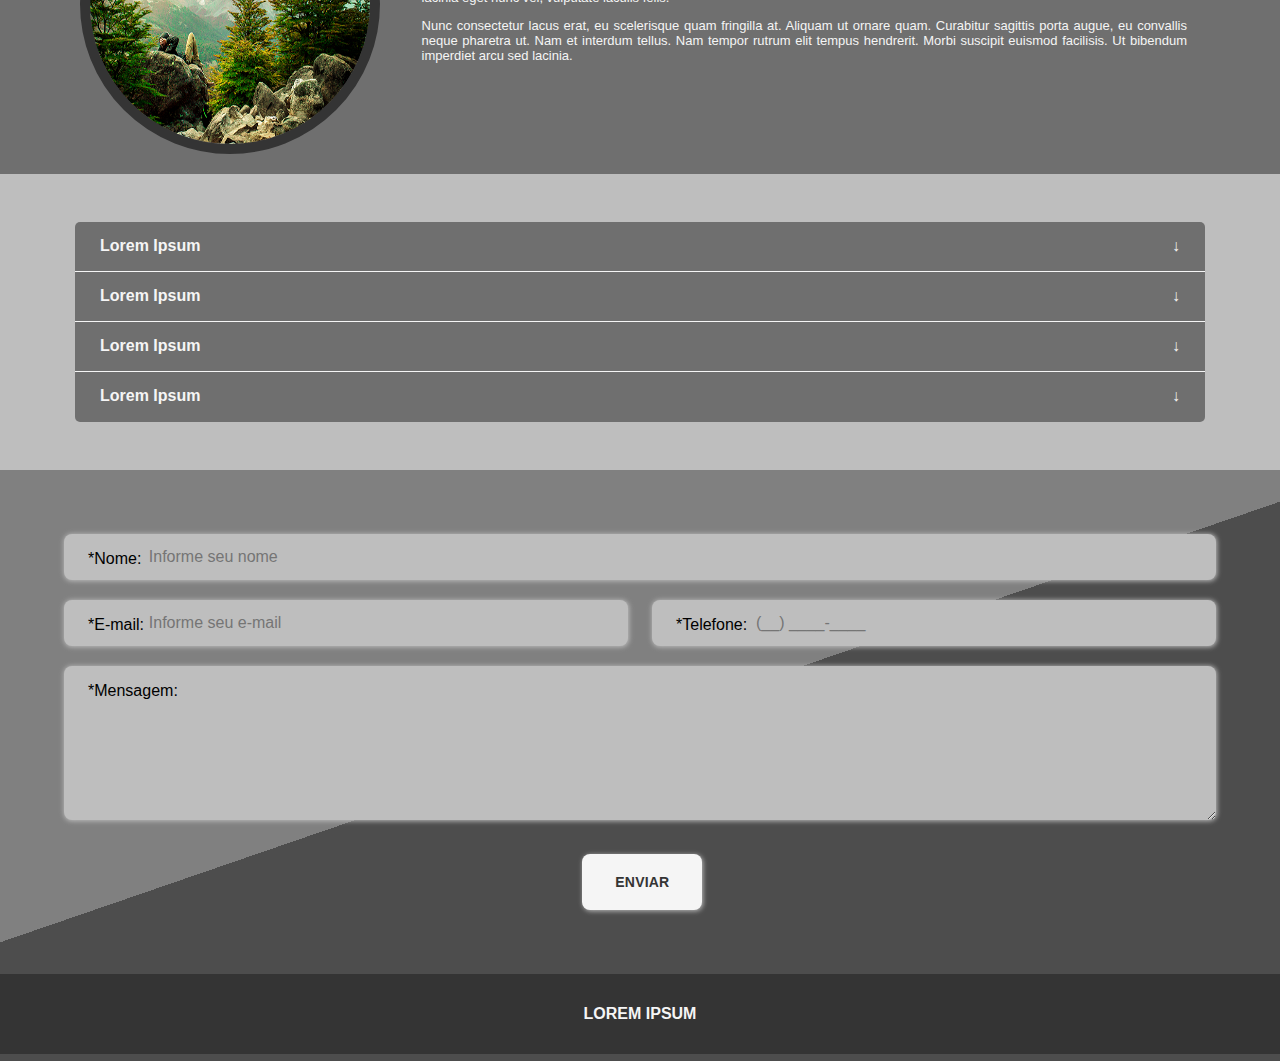
==== commit c139d72d: "Add files via upload" ====
--- a/index.html
+++ b/index.html
@@ -228,6 +228,7 @@
 		</fieldset>
 	</form>
 </div>
+
 </main>
 
 <!-- Footer -->	
--- a/public/style/main.css
+++ b/public/style/main.css
@@ -14,8 +14,9 @@
 body{
     background-color: var(--bg);
     font-family: Arial, Helvetica, sans-serif;
-    /*max-width: 1440px; */
-    margin-right: 0; 
+    max-width: 1440px; 
+    margin: auto; 
+    min-width: 300px;
 }
 h1, h2, h3, h4, h5, h6{
     font-family: Arial, Helvetica, sans-serif;
--- a/public/style/header.css
+++ b/public/style/header.css
@@ -2,22 +2,24 @@
 header .titulo-header{
 	display: flex;
     flex-direction: column; 
-    align-items: center;
+	align-items: center;
 	margin-top: 1em;
 }
 header .titulo-header h1, p, a{
 	z-index: 1;
+	text-align: center;
 }
 header .titulo-header > h1{
 	color: var(--dark-green);
-	font-size: 30px;
+	font-size: 45px;
 	text-transform: uppercase;
 	padding: 10px;
 }
 header .titulo-header > h1 ~ p {
-	font-size: 13px;
+	font-size: 18px;
 	font-weight: bold;
 	color: var(--dark-green);
+	margin: 0;
 }
 header div a{
 	color: var(--half-dark);
@@ -45,7 +47,7 @@
 	width: 100%;
 	height: auto;
 	z-index: -1;
-	margin-top: -10em;
+	margin-top: -12em;
 }
 div.slide-dots span.dot{
 	cursor: pointer;
--- a/public/style/slide.css
+++ b/public/style/slide.css
@@ -10,12 +10,12 @@
 div.container{
     width: 100%;
     height: auto;
-    margin: 2em 5em; 
+    margin: 3em 3em 3em 6em; 
 }
 div.container div.slide{
     display: none;
     grid-template-columns: 1fr 1fr 1fr;
-    gap: 2px;
+    gap: 5px;
 }
 div.slide div.content{
     margin-left: 1em;
@@ -50,14 +50,14 @@
     border-radius: 0 5px 5px 0;
     font-size: 35px;
     user-select: none;
-    margin-top: -5em;
+    margin-top: -3em;
 }
 div .right{
-    right: 3em;
+    right: 1em;
     float: right;
 }
 div .left{
-    left: 2em;
+    left: 1em;
     float: left;
 }
 div .left:hover, .right:hover {
--- a/public/style/form.css
+++ b/public/style/form.css
@@ -40,7 +40,7 @@
     background-color: var(--lighter-gray);
     box-shadow: 0.5px 0.5px 5px var(--lighter-gray);
     border: 0;
-    padding: 16px 24px;
+    padding: 14px 22px;
     padding-left: 5.3em;
     font-size: 16px;
     outline: none; 
--- a/public/style/media.css
+++ b/public/style/media.css
@@ -1,5 +1,7 @@
 /* MEDIA QUERY FOR FORM */
-/* header */
+
+
+/* header and Slide at the top */
 @media only screen and (max-width: 770px){
 	header .titulo-header {
 		position: relative;
@@ -20,7 +22,7 @@
 		padding: 0 7px 7px 7px;
 	}
 	header div.slide-container {
-		margin-top: 10em;
+		margin-top: 12em;
 	}
 }
 /* Slides  */
@@ -32,15 +34,12 @@
 	div.content:nth-child(3) {
 		display: none;
 	}
-	div.slide div.content{
-		margin-left: 15%;
-	}
-	div.slide img{
-		width: 70%;
+	div.slide img{
+		width: 90%;
 		height: 60%;
 	}
 	div.slide h2, p{
-		margin-right: 32%;
+		margin-right: 12%;
 	}
 }
 @media only screen and (max-width: 814px){
@@ -56,8 +55,8 @@
 	div .right{
 		position: relative;
 		float: bottom;
-		padding: 0.5em;
-		margin-top: 0.5em;
+		padding: 15px;
+		padding-top: 1em;
 	}
 	div .left{
 		left: 1em;	
@@ -66,7 +65,79 @@
 		right: -1em;
 	}
 }
-
+@media only screen and (max-width: 670px){
+	body{
+		margin-right: 0;
+	}
+	div.slides-show div.container{
+		margin: 0;
+	}
+	div.slide div.content{
+		margin: 0;
+		padding-left: 0;
+	}
+	div .left,
+	div .right{
+		padding-top: 3em;
+	}
+	div.slide img{
+		margin: 2em 2em 1em;
+		padding-left: 0;
+		width: 100%;
+	}
+	div.slide h2, p{
+		margin-right: 5%;
+	}
+}
+@media only screen and (max-width: 525px){
+	div.slide img{
+		margin: 2em 1.5em 1em;
+	}
+	div .left,
+	div .right{
+		padding-top: 4em;
+	}
+}
+@media only screen and (max-width: 450px){
+	div .left,
+	div .right{
+		padding-top: 5em;
+	}
+}
+@media only screen and (max-width: 418px){
+	div .left,
+	div .right{
+		padding-top: 4em;
+	}
+	div.slide img{
+		margin: 1em;
+	}
+	div.slide p{
+		margin-left: 3em;
+	}
+	div .left{
+		left: -0.5em;	
+	}
+	div .right{
+		right: -1.5em;
+	}
+}
+@media only screen and (max-width: 392px){
+	body{
+		margin-right: 0;
+	}
+	div .left,
+	div .right{
+		padding-top: 5em;
+	}
+}
+@media only screen and (max-width: 300px){
+	div .left,
+	div .right{
+		padding-top: 6em;
+	}
+}
+	
 /* Circular  */
 @media only screen and (max-width: 972px){
 	div.second-mainContainer{
@@ -85,24 +156,27 @@
 		padding: 0;
 	}
 	div.second-mainContainer {
-		padding: 2em 1em 2em 0;
+		padding: 2em 0 2em 0;
 	}
 	div.second-mainContainer .text p{
 		text-align: center;
+		padding-right: 2em;
 	}
 	div.second-mainContainer img{
 		margin-left: 15px;
-		height: 250px;
-		width: 250px;
-	}
-}
+	}
+}
+
 
 /* Accordion Gallery*/
 @media only screen and (max-width: 420px){
+	body{
+		margin-right: 0;
+		padding-right: 0;
+	}
 	div.last-mainContainer div.box-accordion{
-		width: 100%;
-		margin: 0 0 0 1em;
-		padding-right: 2em;
+		width: 90%;
+		margin-left: 1.5em;
 	}
 }
 @media only screen and (max-width: 800px){
@@ -125,6 +199,9 @@
 
 /* Form */
 @media only screen and (max-width: 740px){
+	.form-box form div.field-group > div.nome{
+		padding-top: 1em;
+	}
 	.form-box form .field-group{
 		display: flex;
 		flex-direction: column;
@@ -144,9 +221,6 @@
 	}
 }
 @media only screen and (max-width: 560px){
-	.form-box form div.field-group > div.nome{
-		padding-top: 1em;
-	}
 	form-box form .field input, textarea{
 		width: 100%;
 		flex: 1;
@@ -155,13 +229,33 @@
 		margin-left: 33%;
 	}
 }
+
+
+/*
 @media only screen and (max-width: 420px){
+	body{
+		margin-right: 0;
+		padding-right: 0;
+	}
 	.form-box form{
+		padding: 0;
+		padding-top: 2em;
+	}
+	.form-box form .form{
 		margin: 0;
-		padding: 1em;
+	}
+	.form-box form .field input{
+		margin: 0 1em;
+	}
+	.form-box form .field textarea{
+		margin: 0 0;
+		margin-left: 1em;
+		width: 93%;
 	}
 	.form-box form fieldset button{
-		margin-left: 35%;
+		margin-left: 32%;
 		margin-bottom: 2em;
 	}
 }
+*/
+
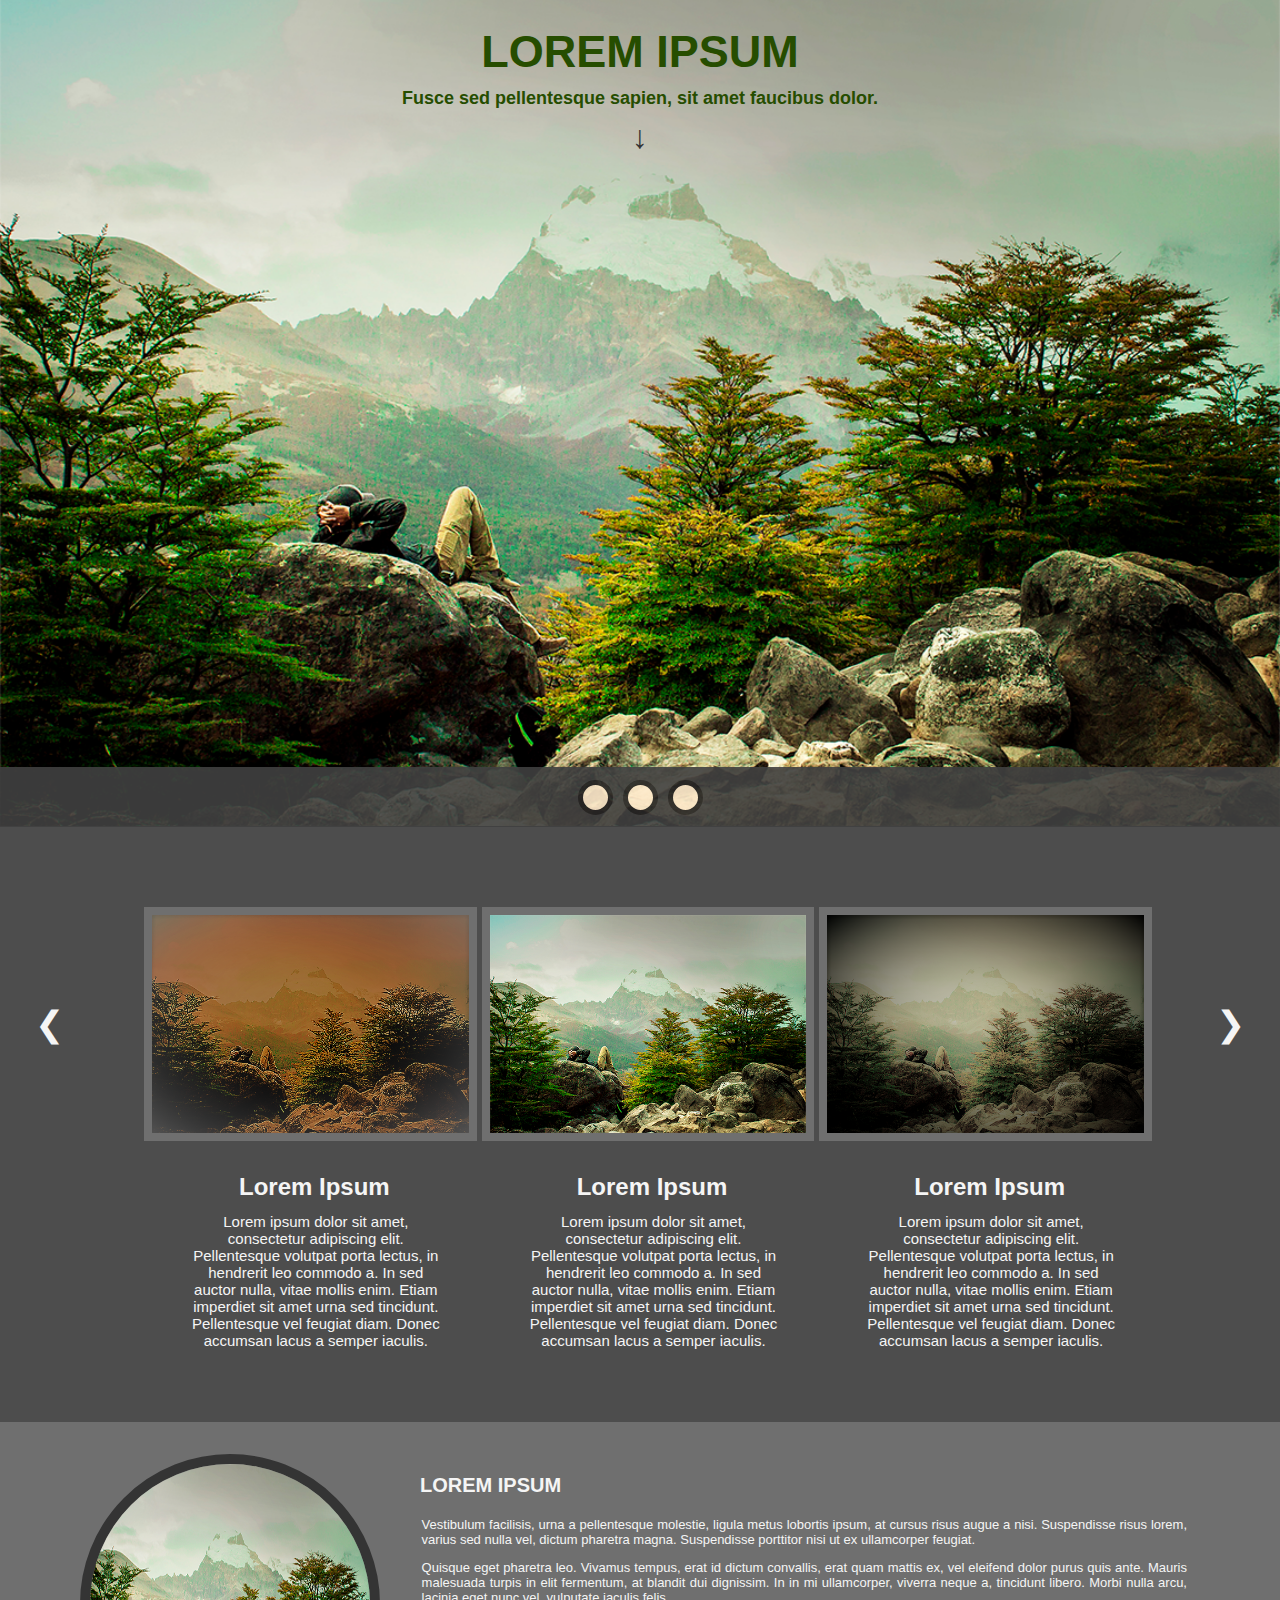
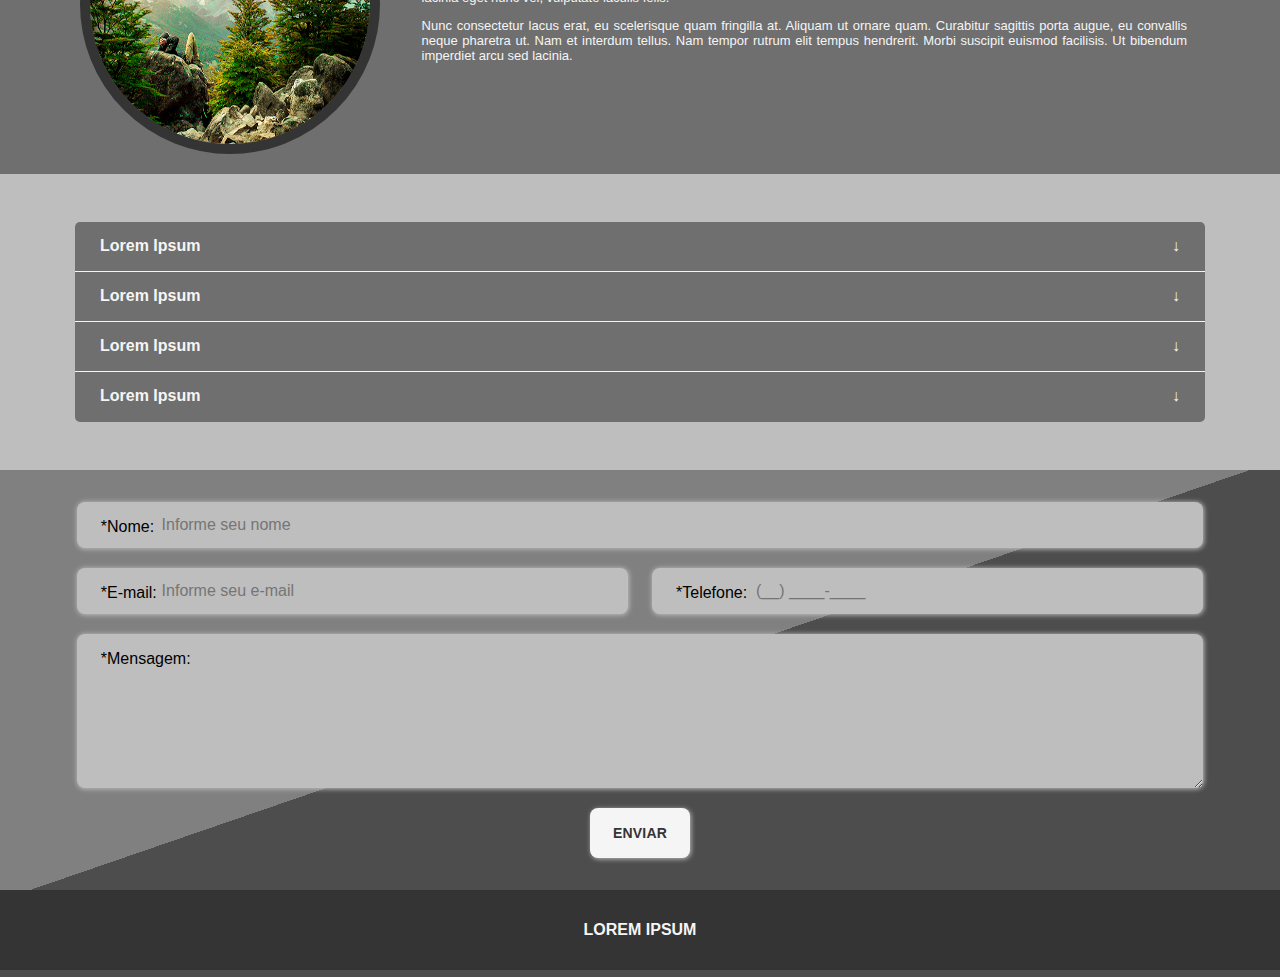
==== commit b0c70446: "Add files via upload" ====
--- a/index.html
+++ b/index.html
@@ -218,12 +218,14 @@
 						id="comment" 
 						cols="30" 
 						rows="7"
-						placeholder="Escreva aqui..."
+						placeholder="Escreva aqui"
 						required="required">
 					</textarea>
 				</div>
 			</div>
-		<button>Enviar</button>
+		<div class="send-form">
+			<button type="submit">Enviar</button>
+		</div>
 			
 		</fieldset>
 	</form>
--- a/public/style/slide.css
+++ b/public/style/slide.css
@@ -82,3 +82,6 @@
     from {opacity: .4}
     to {opacity: 1}
 }
+.dotx{
+    display: none;
+}
--- a/public/style/form.css
+++ b/public/style/form.css
@@ -4,15 +4,9 @@
     margin-top: 0;
 }
 .form-box form{
-    padding: 64px; 
+    padding: 2em 4.8em;
     margin: 0 auto;
     width: 100%;
-    max-width: 1325px;
-    flex: 1;
-}
-.form-box form .form{
-    border: none;
-    margin: 0 85px 0;
 }
 .form-box form fieldset {
     border: 0;
@@ -65,9 +59,14 @@
 .form-box form .field-group .field + .field{ 
     margin-left: 24px;
 }
-.form-box form fieldset button{
-    width: 120px;
-    height: 56px;
+div .send-form{
+    display: flex;
+    justify-content: center;
+    align-items: center;
+}
+div .send-form button{
+    width: 100px;
+    height: 50px;
     background-color: var(--bright);
     box-shadow: 1px 1px 5px var(--lighter-gray);
     color: var(--half-dark);
@@ -78,11 +77,8 @@
     text-transform: uppercase;
     border: 0;
     transition: background-color 50ms;
-    margin-top: 1em;
-    margin-left: 45%;
-    margin-right: 50%;
 }
 .form-box form fieldset button:hover{
     background-color: var(--lighter-gray);
     color: var(--bright);
-}
+}--- a/public/style/media.css
+++ b/public/style/media.css
@@ -167,8 +167,24 @@
 	}
 }
 
-
-/* Accordion Gallery*/
+/* Accordion Gallery */
+@media only screen and (max-width: 800px){
+	div.last-mainContainer div.window{
+		display: flex;
+		flex-direction: column;
+		align-items: center;
+	}
+	div.window > img{ 
+		width: 70%;
+		margin-top: 1em;
+		margin-left: 0;
+	}
+	div.window > p{
+		margin-top: 2em;
+		width: 70%;
+		text-align: center;
+	}
+}
 @media only screen and (max-width: 420px){
 	body{
 		margin-right: 0;
@@ -179,83 +195,30 @@
 		margin-left: 1.5em;
 	}
 }
-@media only screen and (max-width: 800px){
-	div.last-mainContainer div.window{
-		display: flex;
-		flex-direction: column;
-		align-items: center;
-	}
-	div.window > img{ 
-		width: 70%;
-		margin-top: 1em;
-		margin-left: 0;
-	}
-	div.window > p{
-		margin-top: 2em;
-		width: 70%;
-		text-align: center;
-	}
-}
-
 /* Form */
-@media only screen and (max-width: 740px){
-	.form-box form div.field-group > div.nome{
-		padding-top: 1em;
-	}
+@media only screen and (max-width: 730px){
 	.form-box form .field-group{
 		display: flex;
 		flex-direction: column;
 		align-items: center;
 		width: 100%;
-		flex: 1;
-	}
-	.form-box form .field{
-		width: 100%;
-		flex: 1;
+	}
+	.form-box form .field {
+		width: 100%;
+		margin-left: 2em;
+		margin-right: 2em;
+	}
+	.form-box form .field input, textarea{
+		width: 100%;
 	}
 	.form-box form .field-group .field + .field{ 
-		margin-left: 0;
-	}
-	.form-box form fieldset button{
-		margin-left: 37%;
-	}
-}
-@media only screen and (max-width: 560px){
-	form-box form .field input, textarea{
-		width: 100%;
-		flex: 1;
-	}
-	.form-box form fieldset button{
-		margin-left: 33%;
-	}
-}
-
-
-/*
+		margin-left: 2em;
+	}
+}
 @media only screen and (max-width: 420px){
-	body{
-		margin-right: 0;
-		padding-right: 0;
-	}
-	.form-box form{
-		padding: 0;
-		padding-top: 2em;
-	}
-	.form-box form .form{
-		margin: 0;
-	}
-	.form-box form .field input{
-		margin: 0 1em;
-	}
-	.form-box form .field textarea{
-		margin: 0 0;
-		margin-left: 1em;
-		width: 93%;
-	}
-	.form-box form fieldset button{
-		margin-left: 32%;
-		margin-bottom: 2em;
-	}
-}
-*/
-
+	.form-box form {
+		padding: 1.5em 1em 1em 1.3em;
+		
+	}
+}
+
